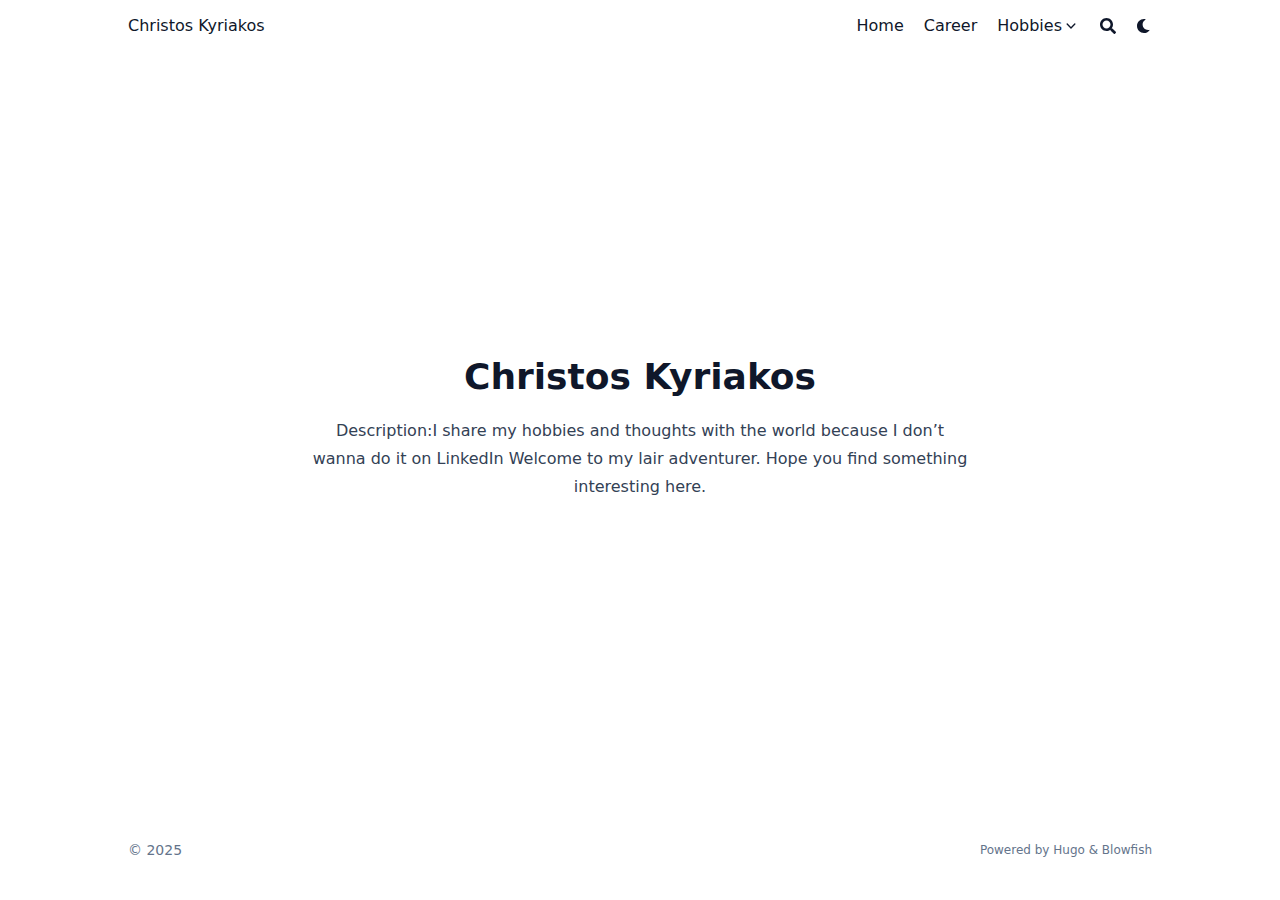
==== index.html @ 8ab337b6 "first commit on blog" ====
<!DOCTYPE html>
<html lang="en" dir="ltr" class="scroll-smooth" data-default-appearance="light"
  data-auto-appearance="true"><head>
	<meta name="generator" content="Hugo 0.140.2">
  <meta charset="utf-8" />
  
  <meta http-equiv="content-language" content="en" />
  
  <meta name="viewport" content="width=device-width, initial-scale=1.0" />
  <meta http-equiv="X-UA-Compatible" content="ie=edge" />
  
  <title>Christos Kyriakos</title>
  <meta name="title" content="Christos Kyriakos" />
  
  
  
  
  
  <link rel="canonical" href="https://ckyriakos.github.io/" />
  
  <link rel="alternate" type="application/rss+xml" href="/index.xml" title="Christos Kyriakos" />
  
  <link rel="alternate" type="application/json" href="/index.json" title="Christos Kyriakos" />
  
  
  
  
  
  
  
  
  
  
  <link type="text/css" rel="stylesheet" href="/css/main.bundle.min.e27868ab1485f7ed7b06b122b4980bd38b19526eb8f7de885181204d28f04a0c47e9c334eff19a06c0278eb2ff8415b983a5d0fb80fd6b5680c926457cc61c57.css"
    integrity="sha512-4nhoqxSF9&#43;17BrEitJgL04sZUm64996IUYEgTSjwSgxH6cM07/GaBsAnjrL/hBW5g6XQ&#43;4D9a1aAySZFfMYcVw==" />
  
  
  <script type="text/javascript" src="/js/appearance.min.516a16745bea5a9bd011138d254cc0fd3973cd55ce6e15f3dec763e7c7c2c7448f8fe7b54cca811cb821b0c7e12cd161caace1dd794ac3d34d40937cbcc9ee12.js"
    integrity="sha512-UWoWdFvqWpvQERONJUzA/TlzzVXObhXz3sdj58fCx0SPj&#43;e1TMqBHLghsMfhLNFhyqzh3XlKw9NNQJN8vMnuEg=="></script>
  
  
  
  
  
  
  
  
  
  
  
  <script defer type="text/javascript" id="script-bundle" src="/js/main.bundle.min.c178288131a2f1ad46910438db47ac5f7e1c48cf949e49f6dc3310c8ec9660e23fe505805eba4e2e73711335808500360d773a2b64322feb35df52856edca286.js"
    integrity="sha512-wXgogTGi8a1GkQQ420esX34cSM&#43;Unkn23DMQyOyWYOI/5QWAXrpOLnNxEzWAhQA2DXc6K2QyL&#43;s131KFbtyihg==" data-copy="" data-copied=""></script>
  
  
  
  <script src="/lib/zoom/zoom.min.37d2094687372da3f7343a221a470f6b8806f7891aa46a5a03966af7f0ebd38b9fe536cb154e6ad28f006d184b294525a7c4054b6bbb4be62d8b453b42db99bd.js" integrity="sha512-N9IJRoc3LaP3NDoiGkcPa4gG94kapGpaA5Zq9/Dr04uf5TbLFU5q0o8AbRhLKUUlp8QFS2u7S&#43;Yti0U7QtuZvQ=="></script>
  
  
  
  <link rel="apple-touch-icon" sizes="180x180" href="/apple-touch-icon.png" />
  <link rel="icon" type="image/png" sizes="32x32" href="/favicon-32x32.png" />
  <link rel="icon" type="image/png" sizes="16x16" href="/favicon-16x16.png" />
  <link rel="manifest" href="/site.webmanifest" />
  
  
  
  
  
  
  
  
  <meta property="og:url" content="https://ckyriakos.github.io/">
  <meta property="og:site_name" content="Christos Kyriakos">
  <meta property="og:title" content="Christos Kyriakos">
  <meta property="og:locale" content="en">
  <meta property="og:type" content="website">

  
  <meta name="twitter:card" content="summary">
  <meta name="twitter:title" content="Christos Kyriakos">

  
  <script type="application/ld+json">
  {
    "@context": "https://schema.org",
    "@type": "WebSite",
    "@id": "https:\/\/ckyriakos.github.io\/",
    "name": "Christos Kyriakos",
    
    "inLanguage": "en",
    "url": "https:\/\/ckyriakos.github.io\/",
    
    "publisher" : {
      "@type": "Person",
      "name": ""
    }
  }
  </script>


  
  
  
  
  

<script src="/lib/jquery/jquery.slim.min.b0dca576e87d7eaa5850ae4e61759c065786cdb6489d68fcc82240539eebd5da522bdb4fda085ffd245808c8fe2acb2516408eb774ef26b5f6015fc6737c0ea8.js" integrity="sha512-sNylduh9fqpYUK5OYXWcBleGzbZInWj8yCJAU57r1dpSK9tP2ghf/SRYCMj&#43;KsslFkCOt3TvJrX2AV/Gc3wOqA=="></script>






















  
  



  
  
  <meta name="theme-color"/>
  
  
</head>
<body
  class="flex flex-col h-screen px-6 m-auto text-lg leading-7 max-w-7xl bg-neutral text-neutral-900 dark:bg-neutral-800 dark:text-neutral sm:px-14 md:px-24 lg:px-32 scrollbar-thin scrollbar-track-neutral-200 scrollbar-thumb-neutral-400 dark:scrollbar-track-neutral-800 dark:scrollbar-thumb-neutral-600">
  <div id="the-top" class="absolute flex self-center">
    <a class="px-3 py-1 text-sm -translate-y-8 rounded-b-lg bg-primary-200 focus:translate-y-0 dark:bg-neutral-600"
      href="#main-content"><span
        class="font-bold text-primary-600 ltr:pr-2 rtl:pl-2 dark:text-primary-400">&darr;</span>Skip to main content</a>
  </div>
  
  
  <div style="padding-left:0;padding-right:0;padding-top:2px;padding-bottom:3px"
    class="main-menu flex items-center justify-between px-4 py-6 sm:px-6 md:justify-start space-x-3">
    
    <div class="flex flex-1 items-center justify-between">
        <nav class="flex space-x-3">

            
            <a href="/" class="text-base font-medium text-gray-500 hover:text-gray-900">Christos Kyriakos</a>
            

        </nav>
        <nav class="hidden md:flex items-center space-x-5 md:ml-12 h-12">

            
            
            
  <a href="/"  class="flex items-center text-gray-500 hover:text-primary-600 dark:hover:text-primary-400">
    
    <p class="text-base font-medium" title="">
        Home
    </p>
</a>



            
            
  <a href="/career/"  class="flex items-center text-gray-500 hover:text-primary-600 dark:hover:text-primary-400">
    
    <p class="text-base font-medium" title="">
        Career
    </p>
</a>



            
             
  <div>
  <div class="cursor-pointer flex items-center nested-menu">
    
    <a  class="text-base font-medium text-gray-500 hover:text-primary-600 dark:hover:text-primary-400" title="">
      Hobbies
    </a>
    <span>
      

  <span class="relative block icon">
    <svg
  xmlns="http://www.w3.org/2000/svg"
  viewBox="0 0 20 20"
  fill="currentColor"
  aria-hidden="true"
>
  <path
    fill-rule="evenodd"
    d="M5.23 7.21a.75.75 0 011.06.02L10 11.168l3.71-3.938a.75.75 0 111.08 1.04l-4.25 4.5a.75.75 0 01-1.08 0l-4.25-4.5a.75.75 0 01.02-1.06z"
    clip-rule="evenodd"
  />
</svg>

  </span>


    </span>
  </div>
  <div class="absolute menuhide">
    <div class="pt-2 p-5 mt-2 rounded-xl backdrop-blur shadow-2xl">
      <div class="flex flex-col space-y-3">
        
        <a href=""  class="flex items-center text-gray-500 hover:text-primary-600 dark:hover:text-primary-400">
          
          <p class="text-sm font-sm" title="">
            Anime
          </p>
        </a>
        
        <a href="/fashion/"  class="flex items-center text-gray-500 hover:text-primary-600 dark:hover:text-primary-400">
          
          <p class="text-sm font-sm" title="">
            Fashion
          </p>
        </a>
        
        <a href=""  class="flex items-center text-gray-500 hover:text-primary-600 dark:hover:text-primary-400">
          
          <p class="text-sm font-sm" title="">
            Games
          </p>
        </a>
        
        <a href=""  class="flex items-center text-gray-500 hover:text-primary-600 dark:hover:text-primary-400">
          
          <p class="text-sm font-sm" title="">
            Manga
          </p>
        </a>
        
        <a href=""  class="flex items-center text-gray-500 hover:text-primary-600 dark:hover:text-primary-400">
          
          <p class="text-sm font-sm" title="">
            Music
          </p>
        </a>
        
      </div>
    </div>
  </div>
</div>



            
            

            


            
            <button id="search-button" aria-label="Search" class="text-base hover:text-primary-600 dark:hover:text-primary-400"
                title="">
                

  <span class="relative block icon">
    <svg aria-hidden="true" focusable="false" data-prefix="fas" data-icon="search" class="svg-inline--fa fa-search fa-w-16" role="img" xmlns="http://www.w3.org/2000/svg" viewBox="0 0 512 512"><path fill="currentColor" d="M505 442.7L405.3 343c-4.5-4.5-10.6-7-17-7H372c27.6-35.3 44-79.7 44-128C416 93.1 322.9 0 208 0S0 93.1 0 208s93.1 208 208 208c48.3 0 92.7-16.4 128-44v16.3c0 6.4 2.5 12.5 7 17l99.7 99.7c9.4 9.4 24.6 9.4 33.9 0l28.3-28.3c9.4-9.4 9.4-24.6.1-34zM208 336c-70.7 0-128-57.2-128-128 0-70.7 57.2-128 128-128 70.7 0 128 57.2 128 128 0 70.7-57.2 128-128 128z"/></svg>

  </span>


            </button>
            


            
            
            <div
                class="ltr:mr-14 rtl:ml-14 flex items-center">
                <button id="appearance-switcher" aria-label="Dark mode switcher" type="button" class="text-base hover:text-primary-600 dark:hover:text-primary-400">
                    <div class="flex items-center justify-center dark:hidden">
                        

  <span class="relative block icon">
    <svg xmlns="http://www.w3.org/2000/svg" viewBox="0 0 512 512"><path fill="currentColor" d="M32 256c0-123.8 100.3-224 223.8-224c11.36 0 29.7 1.668 40.9 3.746c9.616 1.777 11.75 14.63 3.279 19.44C245 86.5 211.2 144.6 211.2 207.8c0 109.7 99.71 193 208.3 172.3c9.561-1.805 16.28 9.324 10.11 16.95C387.9 448.6 324.8 480 255.8 480C132.1 480 32 379.6 32 256z"/></svg>

  </span>


                    </div>
                    <div class="items-center justify-center hidden dark:flex">
                        

  <span class="relative block icon">
    <svg xmlns="http://www.w3.org/2000/svg" viewBox="0 0 512 512"><path fill="currentColor" d="M256 159.1c-53.02 0-95.1 42.98-95.1 95.1S202.1 351.1 256 351.1s95.1-42.98 95.1-95.1S309 159.1 256 159.1zM509.3 347L446.1 255.1l63.15-91.01c6.332-9.125 1.104-21.74-9.826-23.72l-109-19.7l-19.7-109c-1.975-10.93-14.59-16.16-23.72-9.824L256 65.89L164.1 2.736c-9.125-6.332-21.74-1.107-23.72 9.824L121.6 121.6L12.56 141.3C1.633 143.2-3.596 155.9 2.736 164.1L65.89 256l-63.15 91.01c-6.332 9.125-1.105 21.74 9.824 23.72l109 19.7l19.7 109c1.975 10.93 14.59 16.16 23.72 9.824L256 446.1l91.01 63.15c9.127 6.334 21.75 1.107 23.72-9.822l19.7-109l109-19.7C510.4 368.8 515.6 356.1 509.3 347zM256 383.1c-70.69 0-127.1-57.31-127.1-127.1c0-70.69 57.31-127.1 127.1-127.1s127.1 57.3 127.1 127.1C383.1 326.7 326.7 383.1 256 383.1z"/></svg>

  </span>


                    </div>
                </button>
            </div>
            

        </nav>
        <div class="flex md:hidden items-center space-x-5 md:ml-12 h-12">

            <span></span>

            


            
            <button id="search-button-mobile" aria-label="Search" class="text-base hover:text-primary-600 dark:hover:text-primary-400"
                title="">
                

  <span class="relative block icon">
    <svg aria-hidden="true" focusable="false" data-prefix="fas" data-icon="search" class="svg-inline--fa fa-search fa-w-16" role="img" xmlns="http://www.w3.org/2000/svg" viewBox="0 0 512 512"><path fill="currentColor" d="M505 442.7L405.3 343c-4.5-4.5-10.6-7-17-7H372c27.6-35.3 44-79.7 44-128C416 93.1 322.9 0 208 0S0 93.1 0 208s93.1 208 208 208c48.3 0 92.7-16.4 128-44v16.3c0 6.4 2.5 12.5 7 17l99.7 99.7c9.4 9.4 24.6 9.4 33.9 0l28.3-28.3c9.4-9.4 9.4-24.6.1-34zM208 336c-70.7 0-128-57.2-128-128 0-70.7 57.2-128 128-128 70.7 0 128 57.2 128 128 0 70.7-57.2 128-128 128z"/></svg>

  </span>


            </button>
            

            
            
            <button id="appearance-switcher-mobile" aria-label="Dark mode switcher" type="button" class="text-base hover:text-primary-600 dark:hover:text-primary-400" style="margin-right:5px">
                <div class="flex items-center justify-center dark:hidden">
                    

  <span class="relative block icon">
    <svg xmlns="http://www.w3.org/2000/svg" viewBox="0 0 512 512"><path fill="currentColor" d="M32 256c0-123.8 100.3-224 223.8-224c11.36 0 29.7 1.668 40.9 3.746c9.616 1.777 11.75 14.63 3.279 19.44C245 86.5 211.2 144.6 211.2 207.8c0 109.7 99.71 193 208.3 172.3c9.561-1.805 16.28 9.324 10.11 16.95C387.9 448.6 324.8 480 255.8 480C132.1 480 32 379.6 32 256z"/></svg>

  </span>


                </div>
                <div class="items-center justify-center hidden dark:flex">
                    

  <span class="relative block icon">
    <svg xmlns="http://www.w3.org/2000/svg" viewBox="0 0 512 512"><path fill="currentColor" d="M256 159.1c-53.02 0-95.1 42.98-95.1 95.1S202.1 351.1 256 351.1s95.1-42.98 95.1-95.1S309 159.1 256 159.1zM509.3 347L446.1 255.1l63.15-91.01c6.332-9.125 1.104-21.74-9.826-23.72l-109-19.7l-19.7-109c-1.975-10.93-14.59-16.16-23.72-9.824L256 65.89L164.1 2.736c-9.125-6.332-21.74-1.107-23.72 9.824L121.6 121.6L12.56 141.3C1.633 143.2-3.596 155.9 2.736 164.1L65.89 256l-63.15 91.01c-6.332 9.125-1.105 21.74 9.824 23.72l109 19.7l19.7 109c1.975 10.93 14.59 16.16 23.72 9.824L256 446.1l91.01 63.15c9.127 6.334 21.75 1.107 23.72-9.822l19.7-109l109-19.7C510.4 368.8 515.6 356.1 509.3 347zM256 383.1c-70.69 0-127.1-57.31-127.1-127.1c0-70.69 57.31-127.1 127.1-127.1s127.1 57.3 127.1 127.1C383.1 326.7 326.7 383.1 256 383.1z"/></svg>

  </span>


                </div>
            </button>
            

        </div>
    </div>
    <div class="-my-2 -mr-2 md:hidden">

        <label id="menu-button" class="block">
            
            <div class="cursor-pointer hover:text-primary-600 dark:hover:text-primary-400">
                

  <span class="relative block icon">
    <svg xmlns="http://www.w3.org/2000/svg" viewBox="0 0 448 512"><path fill="currentColor" d="M0 96C0 78.33 14.33 64 32 64H416C433.7 64 448 78.33 448 96C448 113.7 433.7 128 416 128H32C14.33 128 0 113.7 0 96zM0 256C0 238.3 14.33 224 32 224H416C433.7 224 448 238.3 448 256C448 273.7 433.7 288 416 288H32C14.33 288 0 273.7 0 256zM416 448H32C14.33 448 0 433.7 0 416C0 398.3 14.33 384 32 384H416C433.7 384 448 398.3 448 416C448 433.7 433.7 448 416 448z"/></svg>

  </span>


            </div>
            <div id="menu-wrapper" style="padding-top:5px;"
                class="fixed inset-0 z-30 invisible w-screen h-screen m-0 overflow-auto transition-opacity opacity-0 cursor-default bg-neutral-100/50 backdrop-blur-sm dark:bg-neutral-900/50">
                <ul
                    class="flex space-y-2 mt-3 flex-col items-end w-full px-6 py-6 mx-auto overflow-visible list-none ltr:text-right rtl:text-left max-w-7xl">

                    <li id="menu-close-button">
                        <span
                            class="cursor-pointer inline-block align-text-bottom hover:text-primary-600 dark:hover:text-primary-400">

  <span class="relative block icon">
    <svg xmlns="http://www.w3.org/2000/svg" viewBox="0 0 320 512"><path fill="currentColor" d="M310.6 361.4c12.5 12.5 12.5 32.75 0 45.25C304.4 412.9 296.2 416 288 416s-16.38-3.125-22.62-9.375L160 301.3L54.63 406.6C48.38 412.9 40.19 416 32 416S15.63 412.9 9.375 406.6c-12.5-12.5-12.5-32.75 0-45.25l105.4-105.4L9.375 150.6c-12.5-12.5-12.5-32.75 0-45.25s32.75-12.5 45.25 0L160 210.8l105.4-105.4c12.5-12.5 32.75-12.5 45.25 0s12.5 32.75 0 45.25l-105.4 105.4L310.6 361.4z"/></svg>

  </span>

</span>
                    </li>

                    

                    
  <li class="mt-1">
    <a href="/"  class="flex items-center text-gray-500 hover:text-primary-600 dark:hover:text-primary-400">
        
        <p class="text-bg font-bg" title="">
            Home
        </p>
    </a>
</li>




                    

                    
  <li class="mt-1">
    <a href="/career/"  class="flex items-center text-gray-500 hover:text-primary-600 dark:hover:text-primary-400">
        
        <p class="text-bg font-bg" title="">
            Career
        </p>
    </a>
</li>




                    

                     
  <li class="mt-1">
    <a href="" class="flex items-center text-gray-500 hover:text-primary-600 dark:hover:text-primary-400">
        
        <p class="text-bg font-bg" title="">
            Hobbies
        </p>
        <span>
            

  <span class="relative block icon">
    <svg
  xmlns="http://www.w3.org/2000/svg"
  viewBox="0 0 20 20"
  fill="currentColor"
  aria-hidden="true"
>
  <path
    fill-rule="evenodd"
    d="M5.23 7.21a.75.75 0 011.06.02L10 11.168l3.71-3.938a.75.75 0 111.08 1.04l-4.25 4.5a.75.75 0 01-1.08 0l-4.25-4.5a.75.75 0 01.02-1.06z"
    clip-rule="evenodd"
  />
</svg>

  </span>


        </span>
    </a>
</li>

<li class="mt-1">
    <a href=""  class="flex items-center text-gray-500 hover:text-primary-600 dark:hover:text-primary-400">
        
        <p class="text-sm font-small" title="">
            Anime
        </p>
    </a>
</li>

<li class="mt-1">
    <a href="/fashion/"  class="flex items-center text-gray-500 hover:text-primary-600 dark:hover:text-primary-400">
        
        <p class="text-sm font-small" title="">
            Fashion
        </p>
    </a>
</li>

<li class="mt-1">
    <a href=""  class="flex items-center text-gray-500 hover:text-primary-600 dark:hover:text-primary-400">
        
        <p class="text-sm font-small" title="">
            Games
        </p>
    </a>
</li>

<li class="mt-1">
    <a href=""  class="flex items-center text-gray-500 hover:text-primary-600 dark:hover:text-primary-400">
        
        <p class="text-sm font-small" title="">
            Manga
        </p>
    </a>
</li>

<li class="mt-1">
    <a href=""  class="flex items-center text-gray-500 hover:text-primary-600 dark:hover:text-primary-400">
        
        <p class="text-sm font-small" title="">
            Music
        </p>
    </a>
</li>

<li class="mb-2"></li>




                    

                </ul>
                
                

            </div>
        </label>
    </div>
</div>





  
  <div class="relative flex flex-col grow">
    <main id="main-content" class="grow">
      
  
  
    
<article class="
    h-full
   flex flex-col items-center justify-center text-center">
  <header class="relative px-1 py-1 flex flex-col items-center mb-3">
    
    <h1 class="text-4xl font-extrabold">
      Christos Kyriakos
    </h1>
    
    <div class="mt-1 text-2xl">
      

    </div>
  </header>
  <section class="prose dark:prose-invert"><p>Description:I share my hobbies and thoughts with the world because I don&rsquo;t wanna do it on LinkedIn
Welcome to my lair adventurer. Hope you find something interesting here.</p>
</section>
</article>
<section>
  



</section>

  

      <div id="top-scroller" class="pointer-events-none absolute top-[110vh] bottom-0 w-12 ltr:right-0 rtl:left-0">
  <a href="#the-top"
    class="pointer-events-auto sticky top-[calc(100vh-5.5rem)] flex h-12 w-12 mb-16 items-center justify-center rounded-full bg-neutral/50 text-xl text-neutral-700 hover:text-primary-600 dark:bg-neutral-800/50 dark:text-neutral dark:hover:text-primary-400"
    aria-label="Scroll to top" title="Scroll to top">
    &uarr;
  </a>
</div>
    </main><footer id="site-footer" class="py-10 print:hidden">
  
  
    
  
  <div class="flex items-center justify-between">

    
    
    <p class="text-sm text-neutral-500 dark:text-neutral-400">
      &copy;
      2025
      
    </p>
    

    
    
    <p class="text-xs text-neutral-500 dark:text-neutral-400">
      
      
      Powered by <a class="hover:underline hover:decoration-primary-400 hover:text-primary-500"
        href="https://gohugo.io/" target="_blank" rel="noopener noreferrer">Hugo</a> &amp; <a class="hover:underline hover:decoration-primary-400 hover:text-primary-500"
        href="https://blowfish.page/" target="_blank" rel="noopener noreferrer">Blowfish</a>
    </p>
    

  </div>
  <script>
    
    mediumZoom(document.querySelectorAll("img:not(.nozoom)"), {
      margin: 24,
      background: 'rgba(0,0,0,0.5)',
      scrollOffset: 0,
    })
    
  </script>
  
  
  <script type="text/javascript" src="/js/process.min.ee03488f19c93c2efb199e2e3014ea5f3cb2ce7d45154adb3399a158cac27ca52831db249ede5bb602700ef87eb02434139de0858af1818ab0fb4182472204a4.js" integrity="sha512-7gNIjxnJPC77GZ4uMBTqXzyyzn1FFUrbM5mhWMrCfKUoMdsknt5btgJwDvh&#43;sCQ0E53ghYrxgYqw&#43;0GCRyIEpA=="></script>
  
  
</footer>
<div
  id="search-wrapper"
  class="invisible fixed inset-0 flex h-screen w-screen cursor-default flex-col bg-neutral-500/50 p-4 backdrop-blur-sm dark:bg-neutral-900/50 sm:p-6 md:p-[10vh] lg:p-[12vh]"
  data-url="https://ckyriakos.github.io/"
  style="z-index:500"
>
  <div
    id="search-modal"
    class="flex flex-col w-full max-w-3xl min-h-0 mx-auto border rounded-md shadow-lg top-20 border-neutral-200 bg-neutral dark:border-neutral-700 dark:bg-neutral-800"
  >
    <header class="relative z-10 flex items-center justify-between flex-none px-2">
      <form class="flex items-center flex-auto min-w-0">
        <div class="flex items-center justify-center w-8 h-8 text-neutral-400">
          

  <span class="relative block icon">
    <svg aria-hidden="true" focusable="false" data-prefix="fas" data-icon="search" class="svg-inline--fa fa-search fa-w-16" role="img" xmlns="http://www.w3.org/2000/svg" viewBox="0 0 512 512"><path fill="currentColor" d="M505 442.7L405.3 343c-4.5-4.5-10.6-7-17-7H372c27.6-35.3 44-79.7 44-128C416 93.1 322.9 0 208 0S0 93.1 0 208s93.1 208 208 208c48.3 0 92.7-16.4 128-44v16.3c0 6.4 2.5 12.5 7 17l99.7 99.7c9.4 9.4 24.6 9.4 33.9 0l28.3-28.3c9.4-9.4 9.4-24.6.1-34zM208 336c-70.7 0-128-57.2-128-128 0-70.7 57.2-128 128-128 70.7 0 128 57.2 128 128 0 70.7-57.2 128-128 128z"/></svg>

  </span>


        </div>
        <input
          type="search"
          id="search-query"
          class="flex flex-auto h-12 mx-1 bg-transparent appearance-none focus:outline-dotted focus:outline-2 focus:outline-transparent"
          placeholder="Search"
          tabindex="0"
        />
      </form>
      <button
        id="close-search-button"
        class="flex items-center justify-center w-8 h-8 text-neutral-700 hover:text-primary-600 dark:text-neutral dark:hover:text-primary-400"
        title="Close (Esc)"
      >
        

  <span class="relative block icon">
    <svg xmlns="http://www.w3.org/2000/svg" viewBox="0 0 320 512"><path fill="currentColor" d="M310.6 361.4c12.5 12.5 12.5 32.75 0 45.25C304.4 412.9 296.2 416 288 416s-16.38-3.125-22.62-9.375L160 301.3L54.63 406.6C48.38 412.9 40.19 416 32 416S15.63 412.9 9.375 406.6c-12.5-12.5-12.5-32.75 0-45.25l105.4-105.4L9.375 150.6c-12.5-12.5-12.5-32.75 0-45.25s32.75-12.5 45.25 0L160 210.8l105.4-105.4c12.5-12.5 32.75-12.5 45.25 0s12.5 32.75 0 45.25l-105.4 105.4L310.6 361.4z"/></svg>

  </span>


      </button>
    </header>
    <section class="flex-auto px-2 overflow-auto">
      <ul id="search-results">
        
      </ul>
    </section>
  </div>
</div>

  </div>
</body>

</html>
---- css/main.bundle.min.e27868ab1485f7ed7b06b122b4980bd38b19526eb8f7de885181204d28f04a0c47e9c334eff19a06c0278eb2ff8415b983a5d0fb80fd6b5680c926457cc61c57.css ----
:root{--color-neutral:255, 255, 255;--color-neutral-50:248, 250, 252;--color-neutral-100:241, 245, 249;--color-neutral-200:226, 232, 240;--color-neutral-300:203, 213, 225;--color-neutral-400:148, 163, 184;--color-neutral-500:100, 116, 139;--color-neutral-600:71, 85, 105;--color-neutral-700:51, 65, 85;--color-neutral-800:30, 41, 59;--color-neutral-900:15, 23, 42;--color-primary-50:239, 246, 255;--color-primary-100:219, 234, 254;--color-primary-200:191, 219, 254;--color-primary-300:147, 197, 253;--color-primary-400:96, 165, 250;--color-primary-500:59, 130, 246;--color-primary-600:37, 99, 235;--color-primary-700:29, 78, 216;--color-primary-800:30, 64, 175;--color-primary-900:30, 58, 138;--color-secondary-50:236, 254, 255;--color-secondary-100:207, 250, 254;--color-secondary-200:165, 243, 252;--color-secondary-300:103, 232, 249;--color-secondary-400:34, 211, 238;--color-secondary-500:6, 182, 212;--color-secondary-600:8, 145, 178;--color-secondary-700:14, 116, 144;--color-secondary-800:21, 94, 117;--color-secondary-900:22, 78, 99}/*!Blowfish | MIT License | https://github.com/nunocoracao/blowfish*/#zen-mode-button{cursor:pointer}.zen-mode{position:relative}body.zen-mode-enable{ #bmc-wbtn, .author { display:none !important; }}*,::before,::after{--tw-border-spacing-x:0;--tw-border-spacing-y:0;--tw-translate-x:0;--tw-translate-y:0;--tw-rotate:0;--tw-skew-x:0;--tw-skew-y:0;--tw-scale-x:1;--tw-scale-y:1;--tw-pan-x: ;--tw-pan-y: ;--tw-pinch-zoom: ;--tw-scroll-snap-strictness:proximity;--tw-gradient-from-position: ;--tw-gradient-via-position: ;--tw-gradient-to-position: ;--tw-ordinal: ;--tw-slashed-zero: ;--tw-numeric-figure: ;--tw-numeric-spacing: ;--tw-numeric-fraction: ;--tw-ring-inset: ;--tw-ring-offset-width:0px;--tw-ring-offset-color:#fff;--tw-ring-color:rgb(59 130 246 / 0.5);--tw-ring-offset-shadow:0 0 #0000;--tw-ring-shadow:0 0 #0000;--tw-shadow:0 0 #0000;--tw-shadow-colored:0 0 #0000;--tw-blur: ;--tw-brightness: ;--tw-contrast: ;--tw-grayscale: ;--tw-hue-rotate: ;--tw-invert: ;--tw-saturate: ;--tw-sepia: ;--tw-drop-shadow: ;--tw-backdrop-blur: ;--tw-backdrop-brightness: ;--tw-backdrop-contrast: ;--tw-backdrop-grayscale: ;--tw-backdrop-hue-rotate: ;--tw-backdrop-invert: ;--tw-backdrop-opacity: ;--tw-backdrop-saturate: ;--tw-backdrop-sepia: ;--tw-contain-size: ;--tw-contain-layout: ;--tw-contain-paint: ;--tw-contain-style: }::backdrop{--tw-border-spacing-x:0;--tw-border-spacing-y:0;--tw-translate-x:0;--tw-translate-y:0;--tw-rotate:0;--tw-skew-x:0;--tw-skew-y:0;--tw-scale-x:1;--tw-scale-y:1;--tw-pan-x: ;--tw-pan-y: ;--tw-pinch-zoom: ;--tw-scroll-snap-strictness:proximity;--tw-gradient-from-position: ;--tw-gradient-via-position: ;--tw-gradient-to-position: ;--tw-ordinal: ;--tw-slashed-zero: ;--tw-numeric-figure: ;--tw-numeric-spacing: ;--tw-numeric-fraction: ;--tw-ring-inset: ;--tw-ring-offset-width:0px;--tw-ring-offset-color:#fff;--tw-ring-color:rgb(59 130 246 / 0.5);--tw-ring-offset-shadow:0 0 #0000;--tw-ring-shadow:0 0 #0000;--tw-shadow:0 0 #0000;--tw-shadow-colored:0 0 #0000;--tw-blur: ;--tw-brightness: ;--tw-contrast: ;--tw-grayscale: ;--tw-hue-rotate: ;--tw-invert: ;--tw-saturate: ;--tw-sepia: ;--tw-drop-shadow: ;--tw-backdrop-blur: ;--tw-backdrop-brightness: ;--tw-backdrop-contrast: ;--tw-backdrop-grayscale: ;--tw-backdrop-hue-rotate: ;--tw-backdrop-invert: ;--tw-backdrop-opacity: ;--tw-backdrop-saturate: ;--tw-backdrop-sepia: ;--tw-contain-size: ;--tw-contain-layout: ;--tw-contain-paint: ;--tw-contain-style: }/*!tailwindcss v3.4.14 | MIT License | https://tailwindcss.com*/*,::before,::after{box-sizing:border-box;border-width:0;border-style:solid;border-color:initial}::before,::after{--tw-content:''}html,:host{line-height:1.5;-webkit-text-size-adjust:100%;-moz-tab-size:4;-o-tab-size:4;tab-size:4;font-family:ui-sans-serif,system-ui,sans-serif,apple color emoji,segoe ui emoji,segoe ui symbol,noto color emoji;font-feature-settings:normal;font-variation-settings:normal;-webkit-tap-highlight-color:transparent}body{margin:0;line-height:inherit}hr{height:0;color:inherit;border-top-width:1px}abbr:where([title]){-webkit-text-decoration:underline dotted;text-decoration:underline dotted}h1,h2,h3,h4,h5,h6{font-size:inherit;font-weight:inherit}a{color:inherit;text-decoration:inherit}b,strong{font-weight:bolder}code,kbd,samp,pre{font-family:ui-monospace,SFMono-Regular,Menlo,Monaco,Consolas,liberation mono,courier new,monospace;font-feature-settings:normal;font-variation-settings:normal;font-size:1em}small{font-size:80%}sub,sup{font-size:75%;line-height:0;position:relative;vertical-align:baseline}sub{bottom:-.25em}sup{top:-.5em}table{text-indent:0;border-color:inherit;border-collapse:collapse}button,input,optgroup,select,textarea{font-family:inherit;font-feature-settings:inherit;font-variation-settings:inherit;font-size:100%;font-weight:inherit;line-height:inherit;letter-spacing:inherit;color:inherit;margin:0;padding:0}button,select{text-transform:none}button,input:where([type=button]),input:where([type=reset]),input:where([type=submit]){-webkit-appearance:button;background-color:transparent;background-image:none}:-moz-focusring{outline:auto}:-moz-ui-invalid{box-shadow:none}progress{vertical-align:baseline}::-webkit-inner-spin-button,::-webkit-outer-spin-button{height:auto}[type=search]{-webkit-appearance:textfield;outline-offset:-2px}::-webkit-search-decoration{-webkit-appearance:none}::-webkit-file-upload-button{-webkit-appearance:button;font:inherit}summary{display:list-item}blockquote,dl,dd,h1,h2,h3,h4,h5,h6,hr,figure,p,pre{margin:0}fieldset{margin:0;padding:0}legend{padding:0}ol,ul,menu{list-style:none;margin:0;padding:0}dialog{padding:0}textarea{resize:vertical}input::-moz-placeholder,textarea::-moz-placeholder{opacity:1;color:#9ca3af}input::placeholder,textarea::placeholder{opacity:1;color:#9ca3af}button,[role=button]{cursor:pointer}:disabled{cursor:default}img,svg,video,canvas,audio,iframe,embed,object{display:block;vertical-align:middle}img,video{max-width:100%;height:auto}[hidden]:where(:not([hidden=until-found])){display:none}[type=text],input:where(:not([type])),[type=email],[type=url],[type=password],[type=number],[type=date],[type=datetime-local],[type=month],[type=search],[type=tel],[type=time],[type=week],[multiple],textarea,select{-webkit-appearance:none;-moz-appearance:none;appearance:none;background-color:#fff;border-color:#6b7280;border-width:1px;border-radius:0;padding-top:.5rem;padding-right:.75rem;padding-bottom:.5rem;padding-left:.75rem;font-size:1rem;line-height:1.5rem;--tw-shadow:0 0 #0000}[type=text]:focus,input:where(:not([type])):focus,[type=email]:focus,[type=url]:focus,[type=password]:focus,[type=number]:focus,[type=date]:focus,[type=datetime-local]:focus,[type=month]:focus,[type=search]:focus,[type=tel]:focus,[type=time]:focus,[type=week]:focus,[multiple]:focus,textarea:focus,select:focus{outline:2px solid transparent;outline-offset:2px;--tw-ring-inset:var(--tw-empty,/*!*/ /*!*/);--tw-ring-offset-width:0px;--tw-ring-offset-color:#fff;--tw-ring-color:#2563eb;--tw-ring-offset-shadow:var(--tw-ring-inset) 0 0 0 var(--tw-ring-offset-width) var(--tw-ring-offset-color);--tw-ring-shadow:var(--tw-ring-inset) 0 0 0 calc(1px + var(--tw-ring-offset-width)) var(--tw-ring-color);box-shadow:var(--tw-ring-offset-shadow),var(--tw-ring-shadow),var(--tw-shadow);border-color:#2563eb}input::-moz-placeholder,textarea::-moz-placeholder{color:#6b7280;opacity:1}input::placeholder,textarea::placeholder{color:#6b7280;opacity:1}::-webkit-datetime-edit-fields-wrapper{padding:0}::-webkit-date-and-time-value{min-height:1.5em;text-align:inherit}::-webkit-datetime-edit{display:inline-flex}::-webkit-datetime-edit,::-webkit-datetime-edit-year-field,::-webkit-datetime-edit-month-field,::-webkit-datetime-edit-day-field,::-webkit-datetime-edit-hour-field,::-webkit-datetime-edit-minute-field,::-webkit-datetime-edit-second-field,::-webkit-datetime-edit-millisecond-field,::-webkit-datetime-edit-meridiem-field{padding-top:0;padding-bottom:0}select{background-image:url("data:image/svg+xml,%3csvg xmlns='http://www.w3.org/2000/svg' fill='none' viewBox='0 0 20 20'%3e%3cpath stroke='%236b7280' stroke-linecap='round' stroke-linejoin='round' stroke-width='1.5' d='M6 8l4 4 4-4'/%3e%3c/svg%3e");background-position:right .5rem center;background-repeat:no-repeat;background-size:1.5em 1.5em;padding-right:2.5rem;-webkit-print-color-adjust:exact;print-color-adjust:exact}[multiple],[size]:where(select:not([size="1"])){background-image:initial;background-position:initial;background-repeat:unset;background-size:initial;padding-right:.75rem;-webkit-print-color-adjust:unset;print-color-adjust:unset}[type=checkbox],[type=radio]{-webkit-appearance:none;-moz-appearance:none;appearance:none;padding:0;-webkit-print-color-adjust:exact;print-color-adjust:exact;display:inline-block;vertical-align:middle;background-origin:border-box;-webkit-user-select:none;-moz-user-select:none;user-select:none;flex-shrink:0;height:1rem;width:1rem;color:#2563eb;background-color:#fff;border-color:#6b7280;border-width:1px;--tw-shadow:0 0 #0000}[type=checkbox]{border-radius:0}[type=radio]{border-radius:100%}[type=checkbox]:focus,[type=radio]:focus{outline:2px solid transparent;outline-offset:2px;--tw-ring-inset:var(--tw-empty,/*!*/ /*!*/);--tw-ring-offset-width:2px;--tw-ring-offset-color:#fff;--tw-ring-color:#2563eb;--tw-ring-offset-shadow:var(--tw-ring-inset) 0 0 0 var(--tw-ring-offset-width) var(--tw-ring-offset-color);--tw-ring-shadow:var(--tw-ring-inset) 0 0 0 calc(2px + var(--tw-ring-offset-width)) var(--tw-ring-color);box-shadow:var(--tw-ring-offset-shadow),var(--tw-ring-shadow),var(--tw-shadow)}[type=checkbox]:checked,[type=radio]:checked{border-color:transparent;background-color:currentColor;background-size:100% 100%;background-position:50%;background-repeat:no-repeat}[type=checkbox]:checked{background-image:url("data:image/svg+xml,%3csvg viewBox='0 0 16 16' fill='white' xmlns='http://www.w3.org/2000/svg'%3e%3cpath d='M12.207 4.793a1 1 0 010 1.414l-5 5a1 1 0 01-1.414 0l-2-2a1 1 0 011.414-1.414L6.5 9.086l4.293-4.293a1 1 0 011.414 0z'/%3e%3c/svg%3e")}@media(forced-colors:active){[type=checkbox]:checked{-webkit-appearance:auto;-moz-appearance:auto;appearance:auto}}[type=radio]:checked{background-image:url("data:image/svg+xml,%3csvg viewBox='0 0 16 16' fill='white' xmlns='http://www.w3.org/2000/svg'%3e%3ccircle cx='8' cy='8' r='3'/%3e%3c/svg%3e")}@media(forced-colors:active){[type=radio]:checked{-webkit-appearance:auto;-moz-appearance:auto;appearance:auto}}[type=checkbox]:checked:hover,[type=checkbox]:checked:focus,[type=radio]:checked:hover,[type=radio]:checked:focus{border-color:transparent;background-color:currentColor}[type=checkbox]:indeterminate{background-image:url("data:image/svg+xml,%3csvg xmlns='http://www.w3.org/2000/svg' fill='none' viewBox='0 0 16 16'%3e%3cpath stroke='white' stroke-linecap='round' stroke-linejoin='round' stroke-width='2' d='M4 8h8'/%3e%3c/svg%3e");border-color:transparent;background-color:currentColor;background-size:100% 100%;background-position:50%;background-repeat:no-repeat}@media(forced-colors:active){[type=checkbox]:indeterminate{-webkit-appearance:auto;-moz-appearance:auto;appearance:auto}}[type=checkbox]:indeterminate:hover,[type=checkbox]:indeterminate:focus{border-color:transparent;background-color:currentColor}[type=file]{background:unset;border-color:inherit;border-width:0;border-radius:0;padding:0;font-size:unset;line-height:inherit}[type=file]:focus{outline:1px solid ButtonText;outline:1px auto -webkit-focus-ring-color}@supports(-moz-appearance:none){*{scrollbar-color:initial;scrollbar-width:initial}}.container{width:100%}@media(min-width:640px){.container{max-width:640px}}@media(min-width:853px){.container{max-width:853px}}@media(min-width:1024px){.container{max-width:1024px}}@media(min-width:1280px){.container{max-width:1280px}}@media(min-width:1536px){.container{max-width:1536px}}.prose{color:var(--tw-prose-body);max-width:65ch}.prose :where(p):not(:where([class~=not-prose],[class~=not-prose] *)){margin-top:1.25em;margin-bottom:1.25em}.prose :where([class~=lead]):not(:where([class~=not-prose],[class~=not-prose] *)){color:var(--tw-prose-lead);font-size:1.25em;line-height:1.6;margin-top:1.2em;margin-bottom:1.2em}.prose :where(a):not(:where([class~=not-prose],[class~=not-prose] *)){color:var(--tw-prose-links);text-decoration:none;font-weight:500;text-decoration-color:rgba(var(--color-primary-300),1)}.prose :where(a):not(:where([class~=not-prose],[class~=not-prose] *)):hover{color:rgba(var(--color-primary-600),1);text-decoration:none;border-radius:.09rem}.prose :where(strong):not(:where([class~=not-prose],[class~=not-prose] *)){color:var(--tw-prose-bold);font-weight:600}.prose :where(a strong):not(:where([class~=not-prose],[class~=not-prose] *)){color:inherit}.prose :where(blockquote strong):not(:where([class~=not-prose],[class~=not-prose] *)){color:inherit}.prose :where(thead th strong):not(:where([class~=not-prose],[class~=not-prose] *)){color:inherit}.prose :where(ol):not(:where([class~=not-prose],[class~=not-prose] *)){list-style-type:decimal;margin-top:1.25em;margin-bottom:1.25em;padding-inline-start:1.625em}.prose :where(ol[type=A]):not(:where([class~=not-prose],[class~=not-prose] *)){list-style-type:upper-alpha}.prose :where(ol[type=a]):not(:where([class~=not-prose],[class~=not-prose] *)){list-style-type:lower-alpha}.prose :where(ol[type=As]):not(:where([class~=not-prose],[class~=not-prose] *)){list-style-type:upper-alpha}.prose :where(ol[type=as]):not(:where([class~=not-prose],[class~=not-prose] *)){list-style-type:lower-alpha}.prose :where(ol[type=I]):not(:where([class~=not-prose],[class~=not-prose] *)){list-style-type:upper-roman}.prose :where(ol[type=i]):not(:where([class~=not-prose],[class~=not-prose] *)){list-style-type:lower-roman}.prose :where(ol[type=Is]):not(:where([class~=not-prose],[class~=not-prose] *)){list-style-type:upper-roman}.prose :where(ol[type=is]):not(:where([class~=not-prose],[class~=not-prose] *)){list-style-type:lower-roman}.prose :where(ol[type="1"]):not(:where([class~=not-prose],[class~=not-prose] *)){list-style-type:decimal}.prose :where(ul):not(:where([class~=not-prose],[class~=not-prose] *)){list-style-type:disc;margin-top:1.25em;margin-bottom:1.25em;padding-inline-start:1.625em}.prose :where(ol>li):not(:where([class~=not-prose],[class~=not-prose] *))::marker{font-weight:400;color:var(--tw-prose-counters)}.prose :where(ul>li):not(:where([class~=not-prose],[class~=not-prose] *))::marker{color:var(--tw-prose-bullets)}.prose :where(dt):not(:where([class~=not-prose],[class~=not-prose] *)){color:var(--tw-prose-headings);font-weight:600;margin-top:1.25em}.prose :where(hr):not(:where([class~=not-prose],[class~=not-prose] *)){border-color:var(--tw-prose-hr);border-top-width:1px;margin-top:3em;margin-bottom:3em}.prose :where(blockquote):not(:where([class~=not-prose],[class~=not-prose] *)){font-weight:500;font-style:italic;color:var(--tw-prose-quotes);border-inline-start-width:.25rem;border-inline-start-color:var(--tw-prose-quote-borders);quotes:"\201C""\201D""\2018""\2019";margin-top:1.6em;margin-bottom:1.6em;padding-inline-start:1em}.prose :where(blockquote p:first-of-type):not(:where([class~=not-prose],[class~=not-prose] *))::before{content:open-quote}.prose :where(blockquote p:last-of-type):not(:where([class~=not-prose],[class~=not-prose] *))::after{content:close-quote}.prose :where(h1):not(:where([class~=not-prose],[class~=not-prose] *)){color:var(--tw-prose-headings);font-weight:800;font-size:2.25em;margin-top:0;margin-bottom:.8888889em;line-height:1.1111111}.prose :where(h1 strong):not(:where([class~=not-prose],[class~=not-prose] *)){font-weight:900;color:inherit}.prose :where(h2):not(:where([class~=not-prose],[class~=not-prose] *)){color:var(--tw-prose-headings);font-weight:700;font-size:1.5em;margin-top:2em;margin-bottom:1em;line-height:1.3333333}.prose :where(h2 strong):not(:where([class~=not-prose],[class~=not-prose] *)){font-weight:800;color:inherit}.prose :where(h3):not(:where([class~=not-prose],[class~=not-prose] *)){color:var(--tw-prose-headings);font-weight:600;font-size:1.25em;margin-top:1.6em;margin-bottom:.6em;line-height:1.6}.prose :where(h3 strong):not(:where([class~=not-prose],[class~=not-prose] *)){font-weight:700;color:inherit}.prose :where(h4):not(:where([class~=not-prose],[class~=not-prose] *)){color:var(--tw-prose-headings);font-weight:600;margin-top:1.5em;margin-bottom:.5em;line-height:1.5}.prose :where(h4 strong):not(:where([class~=not-prose],[class~=not-prose] *)){font-weight:700;color:inherit}.prose :where(img):not(:where([class~=not-prose],[class~=not-prose] *)){margin-top:2em;margin-bottom:2em}.prose :where(picture):not(:where([class~=not-prose],[class~=not-prose] *)){display:block;margin-top:2em;margin-bottom:2em}.prose :where(video):not(:where([class~=not-prose],[class~=not-prose] *)){margin-top:2em;margin-bottom:2em}.prose :where(kbd):not(:where([class~=not-prose],[class~=not-prose] *)){font-weight:600;font-family:inherit;color:var(--tw-prose-kbd);box-shadow:0 0 0 1px rgb(var(--tw-prose-kbd-shadows)/10%),0 3px rgb(var(--tw-prose-kbd-shadows)/10%);font-size:.9rem;border-radius:.25rem;padding-top:.1875em;padding-inline-end:.375em;padding-bottom:.1875em;padding-inline-start:.375em;background-color:rgba(var(--color-neutral-200),1);padding:.1rem .4rem}.prose :where(code):not(:where([class~=not-prose],[class~=not-prose] *)){color:var(--tw-prose-code);font-weight:600;font-size:.875em;background-color:rgba(var(--color-neutral-50),1);padding-top:3px;padding-bottom:3px;padding-left:5px;padding-right:5px;border-radius:.25rem}.prose :where(code):not(:where([class~=not-prose],[class~=not-prose] *))::before{content:"`";display:none}.prose :where(code):not(:where([class~=not-prose],[class~=not-prose] *))::after{content:"`";display:none}.prose :where(a code):not(:where([class~=not-prose],[class~=not-prose] *)){color:var(--tw-prose-code)}.prose :where(h1 code):not(:where([class~=not-prose],[class~=not-prose] *)){color:inherit}.prose :where(h2 code):not(:where([class~=not-prose],[class~=not-prose] *)){color:inherit;font-size:.875em}.prose :where(h3 code):not(:where([class~=not-prose],[class~=not-prose] *)){color:inherit;font-size:.9em}.prose :where(h4 code):not(:where([class~=not-prose],[class~=not-prose] *)){color:inherit}.prose :where(blockquote code):not(:where([class~=not-prose],[class~=not-prose] *)){color:inherit}.prose :where(thead th code):not(:where([class~=not-prose],[class~=not-prose] *)){color:inherit}.prose :where(pre):not(:where([class~=not-prose],[class~=not-prose] *)){color:var(--tw-prose-pre-code);background-color:var(--tw-prose-pre-bg);overflow-x:auto;font-weight:400;font-size:.875em;line-height:1.7142857;margin-top:1.7142857em;margin-bottom:1.7142857em;border-radius:.375rem;padding-top:.8571429em;padding-inline-end:1.1428571em;padding-bottom:.8571429em;padding-inline-start:1.1428571em}.prose :where(pre code):not(:where([class~=not-prose],[class~=not-prose] *)){background-color:transparent;border-width:0;border-radius:0;padding:0;font-weight:inherit;color:inherit;font-size:inherit;font-family:inherit;line-height:inherit}.prose :where(pre code):not(:where([class~=not-prose],[class~=not-prose] *))::before{content:none}.prose :where(pre code):not(:where([class~=not-prose],[class~=not-prose] *))::after{content:none}.prose :where(table):not(:where([class~=not-prose],[class~=not-prose] *)){width:100%;table-layout:auto;margin-top:2em;margin-bottom:2em;font-size:.875em;line-height:1.7142857}.prose :where(thead):not(:where([class~=not-prose],[class~=not-prose] *)){border-bottom-width:1px;border-bottom-color:var(--tw-prose-th-borders)}.prose :where(thead th):not(:where([class~=not-prose],[class~=not-prose] *)){color:var(--tw-prose-headings);font-weight:600;vertical-align:bottom;padding-inline-end:.5714286em;padding-bottom:.5714286em;padding-inline-start:.5714286em}.prose :where(tbody tr):not(:where([class~=not-prose],[class~=not-prose] *)){border-bottom-width:1px;border-bottom-color:var(--tw-prose-td-borders)}.prose :where(tbody tr:last-child):not(:where([class~=not-prose],[class~=not-prose] *)){border-bottom-width:0}.prose :where(tbody td):not(:where([class~=not-prose],[class~=not-prose] *)){vertical-align:baseline}.prose :where(tfoot):not(:where([class~=not-prose],[class~=not-prose] *)){border-top-width:1px;border-top-color:var(--tw-prose-th-borders)}.prose :where(tfoot td):not(:where([class~=not-prose],[class~=not-prose] *)){vertical-align:top}.prose :where(th,td):not(:where([class~=not-prose],[class~=not-prose] *)){text-align:start}.prose :where(figure>*):not(:where([class~=not-prose],[class~=not-prose] *)){margin-top:0;margin-bottom:0}.prose :where(figcaption):not(:where([class~=not-prose],[class~=not-prose] *)){color:var(--tw-prose-captions);font-size:.875em;line-height:1.4285714;margin-top:.8571429em}.prose{--tw-prose-body:rgba(var(--color-neutral-700), 1);--tw-prose-headings:rgba(var(--color-neutral-800), 1);--tw-prose-lead:rgba(var(--color-neutral-500), 1);--tw-prose-links:rgba(var(--color-primary-600), 1);--tw-prose-bold:rgba(var(--color-neutral-900), 1);--tw-prose-counters:rgba(var(--color-neutral-800), 1);--tw-prose-bullets:rgba(var(--color-neutral-500), 1);--tw-prose-hr:rgba(var(--color-neutral-200), 1);--tw-prose-quotes:rgba(var(--color-neutral-700), 1);--tw-prose-quote-borders:rgba(var(--color-primary-200), 1);--tw-prose-captions:rgba(var(--color-neutral-500), 1);--tw-prose-kbd:#111827;--tw-prose-kbd-shadows:17 24 39;--tw-prose-code:rgba(var(--color-secondary-700), 1);--tw-prose-pre-code:rgba(var(--color-neutral-700), 1);--tw-prose-pre-bg:rgba(var(--color-neutral-50), 1);--tw-prose-th-borders:rgba(var(--color-neutral-500), 1);--tw-prose-td-borders:rgba(var(--color-neutral-300), 1);--tw-prose-invert-body:rgba(var(--color-neutral-300), 1);--tw-prose-invert-headings:rgba(var(--color-neutral-50), 1);--tw-prose-invert-lead:rgba(var(--color-neutral-500), 1);--tw-prose-invert-links:rgba(var(--color-primary-400), 1);--tw-prose-invert-bold:rgba(var(--color-neutral), 1);--tw-prose-invert-counters:rgba(var(--color-neutral-400), 1);--tw-prose-invert-bullets:rgba(var(--color-neutral-600), 1);--tw-prose-invert-hr:rgba(var(--color-neutral-500), 1);--tw-prose-invert-quotes:rgba(var(--color-neutral-200), 1);--tw-prose-invert-quote-borders:rgba(var(--color-primary-900), 1);--tw-prose-invert-captions:rgba(var(--color-neutral-400), 1);--tw-prose-invert-kbd:#fff;--tw-prose-invert-kbd-shadows:255 255 255;--tw-prose-invert-code:rgba(var(--color-secondary-400), 1);--tw-prose-invert-pre-code:rgba(var(--color-neutral-200), 1);--tw-prose-invert-pre-bg:rgba(var(--color-neutral-700), 1);--tw-prose-invert-th-borders:rgba(var(--color-neutral-500), 1);--tw-prose-invert-td-borders:rgba(var(--color-neutral-700), 1);font-size:1rem;line-height:1.75}.prose :where(picture>img):not(:where([class~=not-prose],[class~=not-prose] *)){margin-top:0;margin-bottom:0}.prose :where(li):not(:where([class~=not-prose],[class~=not-prose] *)){margin-top:.5em;margin-bottom:.5em}.prose :where(ol>li):not(:where([class~=not-prose],[class~=not-prose] *)){padding-inline-start:.375em}.prose :where(ul>li):not(:where([class~=not-prose],[class~=not-prose] *)){padding-inline-start:.375em}.prose :where(.prose>ul>li p):not(:where([class~=not-prose],[class~=not-prose] *)){margin-top:.75em;margin-bottom:.75em}.prose :where(.prose>ul>li>p:first-child):not(:where([class~=not-prose],[class~=not-prose] *)){margin-top:1.25em}.prose :where(.prose>ul>li>p:last-child):not(:where([class~=not-prose],[class~=not-prose] *)){margin-bottom:1.25em}.prose :where(.prose>ol>li>p:first-child):not(:where([class~=not-prose],[class~=not-prose] *)){margin-top:1.25em}.prose :where(.prose>ol>li>p:last-child):not(:where([class~=not-prose],[class~=not-prose] *)){margin-bottom:1.25em}.prose :where(ul ul,ul ol,ol ul,ol ol):not(:where([class~=not-prose],[class~=not-prose] *)){margin-top:.75em;margin-bottom:.75em}.prose :where(dl):not(:where([class~=not-prose],[class~=not-prose] *)){margin-top:1.25em;margin-bottom:1.25em}.prose :where(dd):not(:where([class~=not-prose],[class~=not-prose] *)){margin-top:.5em;padding-inline-start:1.625em}.prose :where(hr+*):not(:where([class~=not-prose],[class~=not-prose] *)){margin-top:0}.prose :where(h2+*):not(:where([class~=not-prose],[class~=not-prose] *)){margin-top:0}.prose :where(h3+*):not(:where([class~=not-prose],[class~=not-prose] *)){margin-top:0}.prose :where(h4+*):not(:where([class~=not-prose],[class~=not-prose] *)){margin-top:0}.prose :where(thead th:first-child):not(:where([class~=not-prose],[class~=not-prose] *)){padding-inline-start:0}.prose :where(thead th:last-child):not(:where([class~=not-prose],[class~=not-prose] *)){padding-inline-end:0}.prose :where(tbody td,tfoot td):not(:where([class~=not-prose],[class~=not-prose] *)){padding-top:.5714286em;padding-inline-end:.5714286em;padding-bottom:.5714286em;padding-inline-start:.5714286em}.prose :where(tbody td:first-child,tfoot td:first-child):not(:where([class~=not-prose],[class~=not-prose] *)){padding-inline-start:0}.prose :where(tbody td:last-child,tfoot td:last-child):not(:where([class~=not-prose],[class~=not-prose] *)){padding-inline-end:0}.prose :where(figure):not(:where([class~=not-prose],[class~=not-prose] *)){margin-top:2em;margin-bottom:2em}.prose :where(.prose>:first-child):not(:where([class~=not-prose],[class~=not-prose] *)){margin-top:0}.prose :where(.prose>:last-child):not(:where([class~=not-prose],[class~=not-prose] *)){margin-bottom:0}.prose :where(mark):not(:where([class~=not-prose],[class~=not-prose] *)){color:rgba(var(--color-neutral-800),1);background-color:rgba(var(--color-primary-600),1);padding:.1rem .2rem;border-radius:.25rem}.prose :where(p):not(:where([class~=not-prose],[class~=not-prose] *))::before{display:none}.prose :where(p):not(:where([class~=not-prose],[class~=not-prose] *))::after{display:none}.prose :where(a.active):not(:where([class~=not-prose],[class~=not-prose] *)){text-decoration-color:rgba(var(--color-primary-600),1)}.prose :where(p.active):not(:where([class~=not-prose],[class~=not-prose] *)){text-decoration-color:rgba(var(--color-primary-600),1)}.prose-invert{--tw-prose-body:var(--tw-prose-invert-body);--tw-prose-headings:var(--tw-prose-invert-headings);--tw-prose-lead:var(--tw-prose-invert-lead);--tw-prose-links:var(--tw-prose-invert-links);--tw-prose-bold:var(--tw-prose-invert-bold);--tw-prose-counters:var(--tw-prose-invert-counters);--tw-prose-bullets:var(--tw-prose-invert-bullets);--tw-prose-hr:var(--tw-prose-invert-hr);--tw-prose-quotes:var(--tw-prose-invert-quotes);--tw-prose-quote-borders:var(--tw-prose-invert-quote-borders);--tw-prose-captions:var(--tw-prose-invert-captions);--tw-prose-kbd:var(--tw-prose-invert-kbd);--tw-prose-kbd-shadows:var(--tw-prose-invert-kbd-shadows);--tw-prose-code:var(--tw-prose-invert-code);--tw-prose-pre-code:var(--tw-prose-invert-pre-code);--tw-prose-pre-bg:var(--tw-prose-invert-pre-bg);--tw-prose-th-borders:var(--tw-prose-invert-th-borders);--tw-prose-td-borders:var(--tw-prose-invert-td-borders)}.prose-invert :where(a):not(:where([class~=not-prose],[class~=not-prose] *)){text-decoration-color:rgba(var(--color-neutral-600),1)}.prose-invert :where(a):not(:where([class~=not-prose],[class~=not-prose] *)):hover{color:rgba(var(--color-primary-400),1)}.prose-invert :where(kbd):not(:where([class~=not-prose],[class~=not-prose] *)){color:rgba(var(--color-neutral-200),1);background-color:rgba(var(--color-neutral-700),1)}.prose-invert :where(mark):not(:where([class~=not-prose],[class~=not-prose] *)){background-color:rgba(var(--color-primary-400),1)}.prose-invert :where(code):not(:where([class~=not-prose],[class~=not-prose] *)){background-color:rgba(var(--color-neutral-700),1)}.prose-invert :where(a.active):not(:where([class~=not-prose],[class~=not-prose] *)){text-decoration-color:rgba(var(--color-primary-400),1)}.prose-invert :where(p.active):not(:where([class~=not-prose],[class~=not-prose] *)){text-decoration-color:rgba(var(--color-primary-400),1)}.sr-only{position:absolute;width:1px;height:1px;padding:0;margin:-1px;overflow:hidden;clip:rect(0,0,0,0);white-space:nowrap;border-width:0}.pointer-events-none{pointer-events:none}.pointer-events-auto{pointer-events:auto}.\!visible{visibility:visible!important}.visible{visibility:visible}.invisible{visibility:hidden}.collapse{visibility:collapse}.static{position:static}.fixed{position:fixed}.\!absolute{position:absolute!important}.absolute{position:absolute}.relative{position:relative}.sticky{position:sticky}.inset-0{inset:0}.inset-x-0{left:0;right:0}.bottom-0{bottom:0}.left-0{left:0}.right-0{right:0}.top-0{top:0}.top-20{top:5rem}.top-\[110vh\]{top:110vh}.top-\[calc\(100vh-5\.5rem\)\]{top:calc(100vh - 5.5rem)}.z-10{z-index:10}.z-30{z-index:30}.z-\[1040\]{z-index:1040}.z-\[1070\]{z-index:1070}.z-\[1080\]{z-index:1080}.z-\[1\]{z-index:1}.z-\[2\]{z-index:2}.z-\[999\]{z-index:999}.order-first{order:-9999}.float-left{float:left}.\!-m-px{margin:-1px!important}.m-0{margin:0}.m-1{margin:.25rem}.m-2{margin:.5rem}.m-auto{margin:auto}.-mx-2{margin-left:-.5rem;margin-right:-.5rem}.-my-2{margin-top:-.5rem;margin-bottom:-.5rem}.mx-1{margin-left:.25rem;margin-right:.25rem}.mx-\[15\%\]{margin-left:15%;margin-right:15%}.mx-\[3px\]{margin-left:3px;margin-right:3px}.mx-auto{margin-left:auto;margin-right:auto}.my-0{margin-top:0;margin-bottom:0}.my-3{margin-top:.75rem;margin-bottom:.75rem}.\!mb-0{margin-bottom:0!important}.\!mb-9{margin-bottom:2.25rem!important}.\!mt-0{margin-top:0!important}.-mb-1{margin-bottom:-.25rem}.-ml-12{margin-left:-3rem}.-mr-2{margin-right:-.5rem}.-mr-48{margin-right:-12rem}.-mr-\[100\%\]{margin-right:-100%}.mb-0{margin-bottom:0}.mb-1{margin-bottom:.25rem}.mb-10{margin-bottom:2.5rem}.mb-12{margin-bottom:3rem}.mb-16{margin-bottom:4rem}.mb-2{margin-bottom:.5rem}.mb-20{margin-bottom:5rem}.mb-3{margin-bottom:.75rem}.mb-5{margin-bottom:1.25rem}.mb-6{margin-bottom:1.5rem}.mb-\[2px\]{margin-bottom:2px}.ml-2{margin-left:.5rem}.ml-3{margin-left:.75rem}.ml-6{margin-left:1.5rem}.ml-auto{margin-left:auto}.mr-1{margin-right:.25rem}.mr-2{margin-right:.5rem}.mr-3{margin-right:.75rem}.mr-5{margin-right:1.25rem}.mr-auto{margin-right:auto}.mt-0{margin-top:0}.mt-1{margin-top:.25rem}.mt-10{margin-top:2.5rem}.mt-12{margin-top:3rem}.mt-2{margin-top:.5rem}.mt-20{margin-top:5rem}.mt-3{margin-top:.75rem}.mt-4{margin-top:1rem}.mt-5{margin-top:1.25rem}.mt-6{margin-top:1.5rem}.mt-8{margin-top:2rem}.mt-\[-2px\]{margin-top:-2px}.mt-\[0\.1rem\]{margin-top:.1rem}.box-border{box-sizing:border-box}.box-content{box-sizing:content-box}.\!block{display:block!important}.block{display:block}.inline-block{display:inline-block}.inline{display:inline}.flex{display:flex}.table{display:table}.grid{display:grid}.hidden{display:none}.\!h-px{height:1px!important}.h-0{height:0}.h-1\/2{height:50%}.h-12{height:3rem}.h-24{height:6rem}.h-3{height:.75rem}.h-36{height:9rem}.h-48{height:12rem}.h-6{height:1.5rem}.h-8{height:2rem}.h-\[1000px\]{height:1000px}.h-\[150px\]{height:150px}.h-\[3px\]{height:3px}.h-\[800px\]{height:800px}.h-auto{height:auto}.h-full{height:100%}.h-screen{height:100vh}.max-h-3{max-height:.75rem}.max-h-\[5rem\]{max-height:5rem}.min-h-0{min-height:0}.min-h-\[130px\]{min-height:130px}.min-h-\[148px\]{min-height:148px}.min-h-full{min-height:100%}.\!w-px{width:1px!important}.w-0{width:0}.w-12{width:3rem}.w-2{width:.5rem}.w-24{width:6rem}.w-3{width:.75rem}.w-36{width:9rem}.w-6{width:1.5rem}.w-8{width:2rem}.w-\[15\%\]{width:15%}.w-\[30px\]{width:30px}.w-auto{width:auto}.w-full{width:100%}.w-screen{width:100vw}.min-w-0{min-width:0}.min-w-\[1\.8rem\]{min-width:1.8rem}.min-w-\[220px\]{min-width:220px}.min-w-\[30px\]{min-width:30px}.min-w-full{min-width:100%}.max-w-3xl{max-width:48rem}.max-w-7xl{max-width:80rem}.max-w-\[1600px\]{max-width:1600px}.max-w-\[200px\]{max-width:200px}.max-w-\[267px\]{max-width:267px}.max-w-\[5rem\]{max-width:5rem}.max-w-\[64rem\]{max-width:64rem}.max-w-\[calc\(100\%-1rem\)\]{max-width:calc(100% - 1rem)}.max-w-fit{max-width:-moz-fit-content;max-width:fit-content}.max-w-full{max-width:100%}.max-w-prose{max-width:65ch}.max-w-xl{max-width:36rem}.flex-1{flex:1}.flex-auto{flex:auto}.flex-initial{flex:initial}.flex-none{flex:none}.shrink-0{flex-shrink:0}.grow{flex-grow:1}.grow-0{flex-grow:0}.basis-auto{flex-basis:auto}.-translate-x-full{--tw-translate-x:-100%;transform:translate(var(--tw-translate-x),var(--tw-translate-y))rotate(var(--tw-rotate))skewX(var(--tw-skew-x))skewY(var(--tw-skew-y))scaleX(var(--tw-scale-x))scaleY(var(--tw-scale-y))}.-translate-y-8{--tw-translate-y:-2rem;transform:translate(var(--tw-translate-x),var(--tw-translate-y))rotate(var(--tw-rotate))skewX(var(--tw-skew-x))skewY(var(--tw-skew-y))scaleX(var(--tw-scale-x))scaleY(var(--tw-scale-y))}.translate-x-full{--tw-translate-x:100%;transform:translate(var(--tw-translate-x),var(--tw-translate-y))rotate(var(--tw-rotate))skewX(var(--tw-skew-x))skewY(var(--tw-skew-y))scaleX(var(--tw-scale-x))scaleY(var(--tw-scale-y))}.scale-0{--tw-scale-x:0;--tw-scale-y:0;transform:translate(var(--tw-translate-x),var(--tw-translate-y))rotate(var(--tw-rotate))skewX(var(--tw-skew-x))skewY(var(--tw-skew-y))scaleX(var(--tw-scale-x))scaleY(var(--tw-scale-y))}.scale-100{--tw-scale-x:1;--tw-scale-y:1;transform:translate(var(--tw-translate-x),var(--tw-translate-y))rotate(var(--tw-rotate))skewX(var(--tw-skew-x))skewY(var(--tw-skew-y))scaleX(var(--tw-scale-x))scaleY(var(--tw-scale-y))}.scale-\[1\.02\]{--tw-scale-x:1.02;--tw-scale-y:1.02;transform:translate(var(--tw-translate-x),var(--tw-translate-y))rotate(var(--tw-rotate))skewX(var(--tw-skew-x))skewY(var(--tw-skew-y))scaleX(var(--tw-scale-x))scaleY(var(--tw-scale-y))}.transform{transform:translate(var(--tw-translate-x),var(--tw-translate-y))rotate(var(--tw-rotate))skewX(var(--tw-skew-x))skewY(var(--tw-skew-y))scaleX(var(--tw-scale-x))scaleY(var(--tw-scale-y))}.transform-none{transform:none}@keyframes pulse{50%{opacity:.5}}.animate-pulse{animation:pulse 2s cubic-bezier(.4,0,.6,1)infinite}.cursor-default{cursor:default}.cursor-pointer{cursor:pointer}.touch-none{touch-action:none}.touch-pan-y{--tw-pan-y:pan-y;touch-action:var(--tw-pan-x)var(--tw-pan-y)var(--tw-pinch-zoom)}.resize{resize:both}.list-none{list-style-type:none}.appearance-none{-webkit-appearance:none;-moz-appearance:none;appearance:none}.flex-row{flex-direction:row}.flex-col{flex-direction:column}.flex-wrap{flex-wrap:wrap}.items-end{align-items:flex-end}.items-center{align-items:center}.justify-center{justify-content:center}.justify-between{justify-content:space-between}.gap-4{gap:1rem}.space-x-2>:not([hidden])~:not([hidden]){--tw-space-x-reverse:0;margin-right:calc(.5rem * var(--tw-space-x-reverse));margin-left:calc(.5rem * calc(1 - var(--tw-space-x-reverse)))}.space-x-3>:not([hidden])~:not([hidden]){--tw-space-x-reverse:0;margin-right:calc(.75rem * var(--tw-space-x-reverse));margin-left:calc(.75rem * calc(1 - var(--tw-space-x-reverse)))}.space-x-5>:not([hidden])~:not([hidden]){--tw-space-x-reverse:0;margin-right:calc(1.25rem * var(--tw-space-x-reverse));margin-left:calc(1.25rem * calc(1 - var(--tw-space-x-reverse)))}.space-y-10>:not([hidden])~:not([hidden]){--tw-space-y-reverse:0;margin-top:calc(2.5rem * calc(1 - var(--tw-space-y-reverse)));margin-bottom:calc(2.5rem * var(--tw-space-y-reverse))}.space-y-2>:not([hidden])~:not([hidden]){--tw-space-y-reverse:0;margin-top:calc(.5rem * calc(1 - var(--tw-space-y-reverse)));margin-bottom:calc(.5rem * var(--tw-space-y-reverse))}.space-y-3>:not([hidden])~:not([hidden]){--tw-space-y-reverse:0;margin-top:calc(.75rem * calc(1 - var(--tw-space-y-reverse)));margin-bottom:calc(.75rem * var(--tw-space-y-reverse))}.place-self-center{place-self:center}.self-center{align-self:center}.overflow-auto{overflow:auto}.\!overflow-hidden{overflow:hidden!important}.overflow-hidden{overflow:hidden}.overflow-visible{overflow:visible}.overflow-y-scroll{overflow-y:scroll}.overscroll-contain{overscroll-behavior:contain}.scroll-smooth{scroll-behavior:smooth}.whitespace-normal{white-space:normal}.\!whitespace-nowrap{white-space:nowrap!important}.break-normal{overflow-wrap:normal;word-break:normal}.break-words{overflow-wrap:break-word}.\!rounded-md{border-radius:.375rem!important}.rounded{border-radius:.25rem}.rounded-2xl{border-radius:1rem}.rounded-\[50\%\]{border-radius:50%}.rounded-full{border-radius:9999px}.rounded-lg{border-radius:.5rem}.rounded-md{border-radius:.375rem}.rounded-xl{border-radius:.75rem}.rounded-b-lg{border-bottom-right-radius:.5rem;border-bottom-left-radius:.5rem}.rounded-e-\[0\.25rem\]{border-start-end-radius:.25rem;border-end-end-radius:.25rem}.rounded-s-\[0\.25rem\]{border-start-start-radius:.25rem;border-end-start-radius:.25rem}.rounded-t-lg{border-top-left-radius:.5rem;border-top-right-radius:.5rem}.\!border-0{border-width:0!important}.border{border-width:1px}.border-0{border-width:0}.border-2{border-width:2px}.border-y-\[10px\]{border-top-width:10px;border-bottom-width:10px}.border-b-2{border-bottom-width:2px}.border-e-0{border-inline-end-width:0}.border-l-2{border-left-width:2px}.border-s-0{border-inline-start-width:0}.border-s-\[0\.125rem\]{border-inline-start-width:.125rem}.border-t{border-top-width:1px}.border-solid{border-style:solid}.border-dotted{border-style:dotted}.border-neutral-100{--tw-border-opacity:1;border-color:rgba(var(--color-neutral-100),var(--tw-border-opacity))}.border-neutral-200{--tw-border-opacity:1;border-color:rgba(var(--color-neutral-200),var(--tw-border-opacity))}.border-neutral-300{--tw-border-opacity:1;border-color:rgba(var(--color-neutral-300),var(--tw-border-opacity))}.border-primary-400{--tw-border-opacity:1;border-color:rgba(var(--color-primary-400),var(--tw-border-opacity))}.border-primary-500{--tw-border-opacity:1;border-color:rgba(var(--color-primary-500),var(--tw-border-opacity))}.border-secondary-500{--tw-border-opacity:1;border-color:rgba(var(--color-secondary-500),var(--tw-border-opacity))}.border-transparent{border-color:transparent}.border-t-transparent{border-top-color:transparent}.bg-\[\#6d6d6d\]{--tw-bg-opacity:1;background-color:rgb(109 109 109/var(--tw-bg-opacity))}.bg-neutral{--tw-bg-opacity:1;background-color:rgba(var(--color-neutral),var(--tw-bg-opacity))}.bg-neutral-100{--tw-bg-opacity:1;background-color:rgba(var(--color-neutral-100),var(--tw-bg-opacity))}.bg-neutral-100\/50{background-color:rgba(var(--color-neutral-100),.5)}.bg-neutral-300{--tw-bg-opacity:1;background-color:rgba(var(--color-neutral-300),var(--tw-bg-opacity))}.bg-neutral-500\/50{background-color:rgba(var(--color-neutral-500),.5)}.bg-neutral\/50{background-color:rgba(var(--color-neutral),.5)}.bg-primary-100{--tw-bg-opacity:1;background-color:rgba(var(--color-primary-100),var(--tw-bg-opacity))}.bg-primary-200{--tw-bg-opacity:1;background-color:rgba(var(--color-primary-200),var(--tw-bg-opacity))}.bg-primary-500{--tw-bg-opacity:1;background-color:rgba(var(--color-primary-500),var(--tw-bg-opacity))}.bg-primary-600{--tw-bg-opacity:1;background-color:rgba(var(--color-primary-600),var(--tw-bg-opacity))}.bg-transparent{background-color:transparent}.bg-gradient-to-b{background-image:linear-gradient(to bottom,var(--tw-gradient-stops))}.bg-gradient-to-r{background-image:linear-gradient(to right,var(--tw-gradient-stops))}.bg-gradient-to-t{background-image:linear-gradient(to top,var(--tw-gradient-stops))}.bg-none{background-image:none}.from-neutral{--tw-gradient-from:rgba(var(--color-neutral), 1) var(--tw-gradient-from-position);--tw-gradient-to:rgba(var(--color-neutral), 0) var(--tw-gradient-to-position);--tw-gradient-stops:var(--tw-gradient-from), var(--tw-gradient-to)}.from-primary-500{--tw-gradient-from:rgba(var(--color-primary-500), 1) var(--tw-gradient-from-position);--tw-gradient-to:rgba(var(--color-primary-500), 0) var(--tw-gradient-to-position);--tw-gradient-stops:var(--tw-gradient-from), var(--tw-gradient-to)}.from-60\%{--tw-gradient-from-position:60%}.to-neutral{--tw-gradient-to:rgba(var(--color-neutral), 1) var(--tw-gradient-to-position)}.to-neutral-100{--tw-gradient-to:rgba(var(--color-neutral-100), 1) var(--tw-gradient-to-position)}.to-secondary-600{--tw-gradient-to:rgba(var(--color-secondary-600), 1) var(--tw-gradient-to-position)}.to-transparent{--tw-gradient-to:transparent var(--tw-gradient-to-position)}.bg-clip-padding{background-clip:padding-box}.object-cover{-o-object-fit:cover;object-fit:cover}.object-scale-down{-o-object-fit:scale-down;object-fit:scale-down}.object-left{-o-object-position:left;object-position:left}.\!p-0{padding:0!important}.p-0{padding:0}.p-1\.5{padding:.375rem}.p-4{padding:1rem}.p-5{padding:1.25rem}.p-6{padding:1.5rem}.px-0{padding-left:0;padding-right:0}.px-1{padding-left:.25rem;padding-right:.25rem}.px-1\.5{padding-left:.375rem;padding-right:.375rem}.px-2{padding-left:.5rem;padding-right:.5rem}.px-3{padding-left:.75rem;padding-right:.75rem}.px-4{padding-left:1rem;padding-right:1rem}.px-6{padding-left:1.5rem;padding-right:1.5rem}.px-\[0\.4rem\]{padding-left:.4rem;padding-right:.4rem}.px-\[30px\]{padding-left:30px;padding-right:30px}.py-1{padding-top:.25rem;padding-bottom:.25rem}.py-1\.5{padding-top:.375rem;padding-bottom:.375rem}.py-10{padding-top:2.5rem;padding-bottom:2.5rem}.py-16{padding-top:4rem;padding-bottom:4rem}.py-2{padding-top:.5rem;padding-bottom:.5rem}.py-3{padding-top:.75rem;padding-bottom:.75rem}.py-4{padding-top:1rem;padding-bottom:1rem}.py-6{padding-top:1.5rem;padding-bottom:1.5rem}.py-8{padding-top:2rem;padding-bottom:2rem}.py-\[0\.4rem\]{padding-top:.4rem;padding-bottom:.4rem}.py-\[1px\]{padding-top:1px;padding-bottom:1px}.pb-2{padding-bottom:.5rem}.pb-3{padding-bottom:.75rem}.pb-32{padding-bottom:8rem}.pb-4{padding-bottom:1rem}.pl-2{padding-left:.5rem}.pl-\[24px\]{padding-left:24px}.pr-\[24px\]{padding-right:24px}.pt-16{padding-top:4rem}.pt-2{padding-top:.5rem}.pt-3{padding-top:.75rem}.pt-4{padding-top:1rem}.pt-8{padding-top:2rem}.text-left{text-align:left}.text-center{text-align:center}.text-right{text-align:right}.-indent-\[999px\]{text-indent:-999px}.align-top{vertical-align:top}.align-middle{vertical-align:middle}.align-bottom{vertical-align:bottom}.align-text-bottom{vertical-align:text-bottom}.text-2xl{font-size:1.5rem;line-height:2rem}.text-4xl{font-size:2.25rem;line-height:2.5rem}.text-\[0\.6rem\]{font-size:.6rem}.text-base{font-size:1rem;line-height:1.5rem}.text-lg{font-size:1.125rem;line-height:1.75rem}.text-sm{font-size:.875rem;line-height:1.25rem}.text-xl{font-size:1.25rem;line-height:1.75rem}.text-xs{font-size:.75rem;line-height:1rem}.font-bold{font-weight:700}.font-extrabold{font-weight:800}.font-light{font-weight:300}.font-medium{font-weight:500}.font-normal{font-weight:400}.font-semibold{font-weight:600}.uppercase{text-transform:uppercase}.normal-case{text-transform:none}.italic{font-style:italic}.not-italic{font-style:normal}.leading-3{line-height:.75rem}.leading-6{line-height:1.5rem}.leading-7{line-height:1.75rem}.leading-\[1\.6\]{line-height:1.6}.tracking-normal{letter-spacing:0}.\!text-neutral{--tw-text-opacity:1 !important;color:rgba(var(--color-neutral),var(--tw-text-opacity))!important}.text-neutral-200{--tw-text-opacity:1;color:rgba(var(--color-neutral-200),var(--tw-text-opacity))}.text-neutral-300{--tw-text-opacity:1;color:rgba(var(--color-neutral-300),var(--tw-text-opacity))}.text-neutral-400{--tw-text-opacity:1;color:rgba(var(--color-neutral-400),var(--tw-text-opacity))}.text-neutral-50{--tw-text-opacity:1;color:rgba(var(--color-neutral-50),var(--tw-text-opacity))}.text-neutral-500{--tw-text-opacity:1;color:rgba(var(--color-neutral-500),var(--tw-text-opacity))}.text-neutral-700{--tw-text-opacity:1;color:rgba(var(--color-neutral-700),var(--tw-text-opacity))}.text-neutral-800{--tw-text-opacity:1;color:rgba(var(--color-neutral-800),var(--tw-text-opacity))}.text-neutral-900{--tw-text-opacity:1;color:rgba(var(--color-neutral-900),var(--tw-text-opacity))}.text-primary-100{--tw-text-opacity:1;color:rgba(var(--color-primary-100),var(--tw-text-opacity))}.text-primary-300{--tw-text-opacity:1;color:rgba(var(--color-primary-300),var(--tw-text-opacity))}.text-primary-400{--tw-text-opacity:1;color:rgba(var(--color-primary-400),var(--tw-text-opacity))}.text-primary-500{--tw-text-opacity:1;color:rgba(var(--color-primary-500),var(--tw-text-opacity))}.text-primary-600{--tw-text-opacity:1;color:rgba(var(--color-primary-600),var(--tw-text-opacity))}.text-primary-700{--tw-text-opacity:1;color:rgba(var(--color-primary-700),var(--tw-text-opacity))}.text-primary-800{--tw-text-opacity:1;color:rgba(var(--color-primary-800),var(--tw-text-opacity))}.text-transparent{color:transparent}.\!no-underline{text-decoration-line:none!important}.no-underline{text-decoration-line:none}.decoration-neutral-300{text-decoration-color:rgba(var(--color-neutral-300),1)}.decoration-primary-500{text-decoration-color:rgba(var(--color-primary-500),1)}.underline-offset-auto{text-underline-offset:auto}.\!opacity-0{opacity:0!important}.\!opacity-100{opacity:1!important}.opacity-0{opacity:0}.opacity-100{opacity:1}.opacity-30{opacity:.3}.opacity-50{opacity:.5}.opacity-60{opacity:.6}.opacity-65{opacity:.65}.mix-blend-normal{mix-blend-mode:normal}.mix-blend-multiply{mix-blend-mode:multiply}.shadow{--tw-shadow:0 1px 3px 0 rgb(0 0 0 / 0.1), 0 1px 2px -1px rgb(0 0 0 / 0.1);--tw-shadow-colored:0 1px 3px 0 var(--tw-shadow-color), 0 1px 2px -1px var(--tw-shadow-color);box-shadow:var(--tw-ring-offset-shadow,0 0 #0000),var(--tw-ring-shadow,0 0 #0000),var(--tw-shadow)}.shadow-2xl{--tw-shadow:0 25px 50px -12px rgb(0 0 0 / 0.25);--tw-shadow-colored:0 25px 50px -12px var(--tw-shadow-color);box-shadow:var(--tw-ring-offset-shadow,0 0 #0000),var(--tw-ring-shadow,0 0 #0000),var(--tw-shadow)}.shadow-lg{--tw-shadow:0 10px 15px -3px rgb(0 0 0 / 0.1), 0 4px 6px -4px rgb(0 0 0 / 0.1);--tw-shadow-colored:0 10px 15px -3px var(--tw-shadow-color), 0 4px 6px -4px var(--tw-shadow-color);box-shadow:var(--tw-ring-offset-shadow,0 0 #0000),var(--tw-ring-shadow,0 0 #0000),var(--tw-shadow)}.shadow-xl{--tw-shadow:0 20px 25px -5px rgb(0 0 0 / 0.1), 0 8px 10px -6px rgb(0 0 0 / 0.1);--tw-shadow-colored:0 20px 25px -5px var(--tw-shadow-color), 0 8px 10px -6px var(--tw-shadow-color);box-shadow:var(--tw-ring-offset-shadow,0 0 #0000),var(--tw-ring-shadow,0 0 #0000),var(--tw-shadow)}.blur{--tw-blur:blur(8px);filter:var(--tw-blur)var(--tw-brightness)var(--tw-contrast)var(--tw-grayscale)var(--tw-hue-rotate)var(--tw-invert)var(--tw-saturate)var(--tw-sepia)var(--tw-drop-shadow)}.filter{filter:var(--tw-blur)var(--tw-brightness)var(--tw-contrast)var(--tw-grayscale)var(--tw-hue-rotate)var(--tw-invert)var(--tw-saturate)var(--tw-sepia)var(--tw-drop-shadow)}.backdrop-blur{--tw-backdrop-blur:blur(8px);-webkit-backdrop-filter:var(--tw-backdrop-blur)var(--tw-backdrop-brightness)var(--tw-backdrop-contrast)var(--tw-backdrop-grayscale)var(--tw-backdrop-hue-rotate)var(--tw-backdrop-invert)var(--tw-backdrop-opacity)var(--tw-backdrop-saturate)var(--tw-backdrop-sepia);backdrop-filter:var(--tw-backdrop-blur)var(--tw-backdrop-brightness)var(--tw-backdrop-contrast)var(--tw-backdrop-grayscale)var(--tw-backdrop-hue-rotate)var(--tw-backdrop-invert)var(--tw-backdrop-opacity)var(--tw-backdrop-saturate)var(--tw-backdrop-sepia)}.backdrop-blur-2xl{--tw-backdrop-blur:blur(40px);-webkit-backdrop-filter:var(--tw-backdrop-blur)var(--tw-backdrop-brightness)var(--tw-backdrop-contrast)var(--tw-backdrop-grayscale)var(--tw-backdrop-hue-rotate)var(--tw-backdrop-invert)var(--tw-backdrop-opacity)var(--tw-backdrop-saturate)var(--tw-backdrop-sepia);backdrop-filter:var(--tw-backdrop-blur)var(--tw-backdrop-brightness)var(--tw-backdrop-contrast)var(--tw-backdrop-grayscale)var(--tw-backdrop-hue-rotate)var(--tw-backdrop-invert)var(--tw-backdrop-opacity)var(--tw-backdrop-saturate)var(--tw-backdrop-sepia)}.backdrop-blur-sm{--tw-backdrop-blur:blur(4px);-webkit-backdrop-filter:var(--tw-backdrop-blur)var(--tw-backdrop-brightness)var(--tw-backdrop-contrast)var(--tw-backdrop-grayscale)var(--tw-backdrop-hue-rotate)var(--tw-backdrop-invert)var(--tw-backdrop-opacity)var(--tw-backdrop-saturate)var(--tw-backdrop-sepia);backdrop-filter:var(--tw-backdrop-blur)var(--tw-backdrop-brightness)var(--tw-backdrop-contrast)var(--tw-backdrop-grayscale)var(--tw-backdrop-hue-rotate)var(--tw-backdrop-invert)var(--tw-backdrop-opacity)var(--tw-backdrop-saturate)var(--tw-backdrop-sepia)}.transition-\[height\]{transition-property:height;transition-timing-function:cubic-bezier(.4,0,.2,1);transition-duration:150ms}.transition-\[transform\2c _opacity\]{transition-property:transform,opacity;transition-timing-function:cubic-bezier(.4,0,.2,1);transition-duration:150ms}.transition-\[width\]{transition-property:width;transition-timing-function:cubic-bezier(.4,0,.2,1);transition-duration:150ms}.transition-all{transition-property:all;transition-timing-function:cubic-bezier(.4,0,.2,1);transition-duration:150ms}.transition-opacity{transition-property:opacity;transition-timing-function:cubic-bezier(.4,0,.2,1);transition-duration:150ms}.transition-transform{transition-property:transform;transition-timing-function:cubic-bezier(.4,0,.2,1);transition-duration:150ms}.duration-150{transition-duration:150ms}.duration-200{transition-duration:200ms}.duration-300{transition-duration:300ms}.duration-\[350ms\]{transition-duration:350ms}.duration-\[600ms\]{transition-duration:600ms}.ease-\[cubic-bezier\(0\2c 0\2c 0\.15\2c 1\)\2c _cubic-bezier\(0\2c 0\2c 0\.15\2c 1\)\]{transition-timing-function:cubic-bezier(0,0,.15,1),cubic-bezier(0,0,.15,1)}.ease-\[cubic-bezier\(0\.25\2c 0\.1\2c 0\.25\2c 1\.0\)\]{transition-timing-function:cubic-bezier(.25,.1,.25,1)}.ease-in-out{transition-timing-function:cubic-bezier(.4,0,.2,1)}.ease-linear{transition-timing-function:linear}.scrollbar-thin::-webkit-scrollbar-track{background-color:var(--scrollbar-track);border-radius:var(--scrollbar-track-radius)}.scrollbar-thin::-webkit-scrollbar-track:hover{background-color:var(--scrollbar-track-hover,var(--scrollbar-track))}.scrollbar-thin::-webkit-scrollbar-track:active{background-color:var(--scrollbar-track-active,var(--scrollbar-track-hover,var(--scrollbar-track)))}.scrollbar-thin::-webkit-scrollbar-thumb{background-color:var(--scrollbar-thumb);border-radius:var(--scrollbar-thumb-radius)}.scrollbar-thin::-webkit-scrollbar-thumb:hover{background-color:var(--scrollbar-thumb-hover,var(--scrollbar-thumb))}.scrollbar-thin::-webkit-scrollbar-thumb:active{background-color:var(--scrollbar-thumb-active,var(--scrollbar-thumb-hover,var(--scrollbar-thumb)))}.scrollbar-thin::-webkit-scrollbar-corner{background-color:var(--scrollbar-corner);border-radius:var(--scrollbar-corner-radius)}.scrollbar-thin::-webkit-scrollbar-corner:hover{background-color:var(--scrollbar-corner-hover,var(--scrollbar-corner))}.scrollbar-thin::-webkit-scrollbar-corner:active{background-color:var(--scrollbar-corner-active,var(--scrollbar-corner-hover,var(--scrollbar-corner)))}@supports(-moz-appearance:none){.scrollbar-thin{scrollbar-width:thin;scrollbar-color:var(--scrollbar-thumb,initial)var(--scrollbar-track,initial)}}.scrollbar-thin::-webkit-scrollbar{display:block;width:8px;height:8px}.scrollbar-track-neutral-200{--scrollbar-track:rgba(var(--color-neutral-200), 1) !important}.scrollbar-thumb-neutral-400{--scrollbar-thumb:rgba(var(--color-neutral-400), 1) !important}.\!\[clip\:rect\(0\2c 0\2c 0\2c 0\)\]{clip:rect(0,0,0,0)!important}body a,body button{transition-property:color,background-color,border-color,text-decoration-color,fill,stroke;transition-timing-function:cubic-bezier(.4,0,.2,1);transition-duration:150ms}.icon svg{height:1em;width:1em}.logo svg{height:5rem;width:5rem}#search-query::-webkit-search-cancel-button,#search-query::-webkit-search-decoration,#search-query::-webkit-search-results-button,#search-query::-webkit-search-results-decoration{display:none}.prose blockquote:where([dir=rtl],[dir=rtl] *){border-left-width:0;border-right-width:4px;padding-right:1rem}.prose ul>li:where([dir=rtl],[dir=rtl] *),.prose ol>li:where([dir=rtl],[dir=rtl] *){margin-right:1.75rem;padding-left:0;padding-right:.5rem}.prose ol>li:where([dir=rtl],[dir=rtl] *):before,.prose ul>li:where([dir=rtl],[dir=rtl] *):before{left:auto;right:.25rem}.prose thead td:first-child:where([dir=rtl],[dir=rtl] *),.prose thead th:first-child:where([dir=rtl],[dir=rtl] *){padding-right:0}.prose thead td:last-child:where([dir=rtl],[dir=rtl] *),.prose thead th:last-child:where([dir=rtl],[dir=rtl] *){padding-left:0}.prose div.min-w-0.max-w-prose>*:first-child{margin-top:.75rem}.toc ul,.toc li{list-style-type:none;padding-left:0;padding-right:0;line-height:1.375}.toc ul ul:where([dir=ltr],[dir=ltr] *){padding-left:1rem}.toc ul ul:where([dir=rtl],[dir=rtl] *){padding-right:1rem}.toc a{font-weight:400;--tw-text-opacity:1;color:rgba(var(--color-neutral-700),var(--tw-text-opacity))}.toc a:is(.dark *){--tw-text-opacity:1;color:rgba(var(--color-neutral-400),var(--tw-text-opacity))}.toc ul>li:where([dir=rtl],[dir=rtl] *){margin-right:0}.highlight-wrapper{display:block}.highlight{position:relative;z-index:0}.highlight:hover>.copy-button{visibility:visible}.copy-button{visibility:hidden;position:absolute;top:0;right:0;z-index:10;width:5rem;cursor:pointer;white-space:nowrap;border-bottom-left-radius:.375rem;border-top-right-radius:.375rem;--tw-bg-opacity:1;background-color:rgba(var(--color-neutral-200),var(--tw-bg-opacity));padding-top:.25rem;padding-bottom:.25rem;font-family:ui-monospace,SFMono-Regular,Menlo,Monaco,Consolas,liberation mono,courier new,monospace;font-size:.875rem;line-height:1.25rem;--tw-text-opacity:1;color:rgba(var(--color-neutral-700),var(--tw-text-opacity));opacity:.9}.copy-button:is(.dark *){--tw-bg-opacity:1;background-color:rgba(var(--color-neutral-600),var(--tw-bg-opacity));--tw-text-opacity:1;color:rgba(var(--color-neutral-200),var(--tw-text-opacity))}.copy-button:hover,.copy-button:focus,.copy-button:active,.copy-button:active:hover{--tw-bg-opacity:1;background-color:rgba(var(--color-primary-100),var(--tw-bg-opacity))}.copy-button:hover:is(.dark *),.copy-button:focus:is(.dark *),.copy-button:active:is(.dark *),.copy-button:active:hover:is(.dark *){--tw-bg-opacity:1;background-color:rgba(var(--color-primary-600),var(--tw-bg-opacity))}.copy-textarea{position:absolute;z-index:-10;opacity:.05}.katex-display{overflow:auto hidden}table{display:block;overflow:auto}code{word-wrap:break-word;overflow-wrap:break-word}a{word-break:break-word;word-wrap:break-word;overflow-wrap:break-word}.prose .chroma{position:static;border-radius:.375rem;--tw-bg-opacity:1;background-color:rgba(var(--color-neutral-50),var(--tw-bg-opacity));--tw-text-opacity:1;color:rgba(var(--color-neutral-700),var(--tw-text-opacity))}.prose .chroma:is(.dark *){--tw-bg-opacity:1;background-color:rgba(var(--color-neutral-700),var(--tw-bg-opacity));--tw-text-opacity:1;color:rgba(var(--color-neutral-200),var(--tw-text-opacity))}.chroma .lntd,.chroma .lntd pre{margin:0;border-style:none;padding:0;vertical-align:top}.chroma .lntable{display:block;width:auto;overflow:hidden;padding-left:1rem;padding-right:1rem;padding-top:.75rem;padding-bottom:.75rem;font-size:1rem;line-height:1.5rem;border-spacing:0}.chroma .hl{margin-left:-1rem;margin-right:-1rem;display:block;width:auto;--tw-bg-opacity:1;background-color:rgba(var(--color-primary-100),var(--tw-bg-opacity));padding-left:1rem;padding-right:1rem}.chroma .hl:is(.dark *){--tw-bg-opacity:1;background-color:rgba(var(--color-primary-900),var(--tw-bg-opacity))}.chroma .lntd .hl{margin:0;padding:0}.chroma .lnt,.chroma .ln{margin-right:.4em;padding-left:.4em;padding-right:.4em;padding-top:0;padding-bottom:0;--tw-text-opacity:1;color:rgba(var(--color-neutral-600),var(--tw-text-opacity))}.chroma .lnt:is(.dark *),.chroma .ln:is(.dark *){--tw-text-opacity:1;color:rgba(var(--color-neutral-300),var(--tw-text-opacity))}.chroma .k,.chroma .kd,.chroma .kn,.chroma .kp,.chroma .kr,.chroma .nc,.chroma .fm,.chroma .nn,.chroma .vc,.chroma .o{--tw-text-opacity:1;color:rgba(var(--color-primary-600),var(--tw-text-opacity))}.chroma .k:is(.dark *),.chroma .kd:is(.dark *),.chroma .kn:is(.dark *),.chroma .kp:is(.dark *),.chroma .kr:is(.dark *),.chroma .nc:is(.dark *),.chroma .fm:is(.dark *),.chroma .nn:is(.dark *),.chroma .vc:is(.dark *),.chroma .o:is(.dark *){--tw-text-opacity:1;color:rgba(var(--color-primary-300),var(--tw-text-opacity))}.chroma .kc{font-weight:600;--tw-text-opacity:1;color:rgba(var(--color-secondary-400),var(--tw-text-opacity))}.chroma .kc:is(.dark *){--tw-text-opacity:1;color:rgba(var(--color-secondary-500),var(--tw-text-opacity))}.chroma .kt,.chroma .nv,.chroma .vi,.chroma .vm,.chroma .m,.chroma .mb,.chroma .mf,.chroma .mh,.chroma .mi,.chroma .il,.chroma .mo{--tw-text-opacity:1;color:rgba(var(--color-secondary-400),var(--tw-text-opacity))}.chroma .kt:is(.dark *),.chroma .nv:is(.dark *),.chroma .vi:is(.dark *),.chroma .vm:is(.dark *),.chroma .m:is(.dark *),.chroma .mb:is(.dark *),.chroma .mf:is(.dark *),.chroma .mh:is(.dark *),.chroma .mi:is(.dark *),.chroma .il:is(.dark *),.chroma .mo:is(.dark *){--tw-text-opacity:1;color:rgba(var(--color-secondary-600),var(--tw-text-opacity))}.chroma .n,.chroma .nd,.chroma .ni,.chroma .nl{--tw-text-opacity:1;color:rgba(var(--color-secondary-900),var(--tw-text-opacity))}.chroma .n:is(.dark *),.chroma .nd:is(.dark *),.chroma .ni:is(.dark *),.chroma .nl:is(.dark *){--tw-text-opacity:1;color:rgba(var(--color-secondary-200),var(--tw-text-opacity))}.chroma .na,.chroma .nb,.chroma .bp,.chroma .nx,.chroma .py,.chroma .nt{--tw-text-opacity:1;color:rgba(var(--color-secondary-800),var(--tw-text-opacity))}.chroma .na:is(.dark *),.chroma .nb:is(.dark *),.chroma .bp:is(.dark *),.chroma .nx:is(.dark *),.chroma .py:is(.dark *),.chroma .nt:is(.dark *){--tw-text-opacity:1;color:rgba(var(--color-secondary-300),var(--tw-text-opacity))}.chroma .no,.chroma .ne,.chroma .vg{font-weight:600;--tw-text-opacity:1;color:rgba(var(--color-secondary-400),var(--tw-text-opacity))}.chroma .no:is(.dark *),.chroma .ne:is(.dark *),.chroma .vg:is(.dark *){--tw-text-opacity:1;color:rgba(var(--color-secondary-500),var(--tw-text-opacity))}.chroma .nf{--tw-text-opacity:1;color:rgba(var(--color-secondary-600),var(--tw-text-opacity))}.chroma .nf:is(.dark *){--tw-text-opacity:1;color:rgba(var(--color-secondary-500),var(--tw-text-opacity))}.chroma .l,.chroma .ld,.chroma .s,.chroma .sa,.chroma .sb,.chroma .sc,.chroma .dl,.chroma .sd,.chroma .s2,.chroma .sh,.chroma .si,.chroma .sx,.chroma .s1,.chroma .gi,.chroma .go,.chroma .gp{--tw-text-opacity:1;color:rgba(var(--color-primary-800),var(--tw-text-opacity))}.chroma .l:is(.dark *),.chroma .ld:is(.dark *),.chroma .s:is(.dark *),.chroma .sa:is(.dark *),.chroma .sb:is(.dark *),.chroma .sc:is(.dark *),.chroma .dl:is(.dark *),.chroma .sd:is(.dark *),.chroma .s2:is(.dark *),.chroma .sh:is(.dark *),.chroma .si:is(.dark *),.chroma .sx:is(.dark *),.chroma .s1:is(.dark *),.chroma .gi:is(.dark *),.chroma .go:is(.dark *),.chroma .gp:is(.dark *){--tw-text-opacity:1;color:rgba(var(--color-primary-400),var(--tw-text-opacity))}.chroma .se{font-weight:600;--tw-text-opacity:1;color:rgba(var(--color-secondary-400),var(--tw-text-opacity))}.chroma .se:is(.dark *){--tw-text-opacity:1;color:rgba(var(--color-secondary-500),var(--tw-text-opacity))}.chroma .sr,.chroma .ss{font-weight:600;--tw-text-opacity:1;color:rgba(var(--color-primary-800),var(--tw-text-opacity))}.chroma .sr:is(.dark *),.chroma .ss:is(.dark *){--tw-text-opacity:1;color:rgba(var(--color-primary-400),var(--tw-text-opacity))}.chroma .ow{font-weight:600;--tw-text-opacity:1;color:rgba(var(--color-primary-400),var(--tw-text-opacity))}.chroma .ow:is(.dark *){--tw-text-opacity:1;color:rgba(var(--color-primary-600),var(--tw-text-opacity))}.chroma .c,.chroma .cm,.chroma .c1,.chroma .cs,.chroma .cp,.chroma .cpf{font-style:italic;--tw-text-opacity:1;color:rgba(var(--color-neutral-500),var(--tw-text-opacity))}.chroma .c:is(.dark *),.chroma .cm:is(.dark *),.chroma .c1:is(.dark *),.chroma .cs:is(.dark *),.chroma .cp:is(.dark *),.chroma .cpf:is(.dark *){--tw-text-opacity:1;color:rgba(var(--color-neutral-400),var(--tw-text-opacity))}.chroma .ch{font-weight:600;font-style:italic;--tw-text-opacity:1;color:rgba(var(--color-neutral-500),var(--tw-text-opacity))}.chroma .ch:is(.dark *){--tw-text-opacity:1;color:rgba(var(--color-neutral-400),var(--tw-text-opacity))}.chroma .ge{font-style:italic}.chroma .gh{font-weight:600;--tw-text-opacity:1;color:rgba(var(--color-neutral-500),var(--tw-text-opacity))}.chroma .gs{font-weight:600}.chroma .gu,.chroma .gt{--tw-text-opacity:1;color:rgba(var(--color-neutral-500),var(--tw-text-opacity))}.chroma .gl{text-decoration-line:underline}pre{text-align:left}.thumbnail{min-width:300px;height:180px;background-repeat:no-repeat;background-size:cover;background-position:50%}.thumbnail_card{height:200px;background-repeat:no-repeat;background-size:cover;background-position:50%}.thumbnail_card_related{height:150px;background-repeat:no-repeat;background-size:cover;background-position:50%}.thumbnail_card_term{height:150px;background-repeat:no-repeat;background-size:cover;background-position:50%}.single_hero_basic{background-repeat:no-repeat;background-size:cover;background-position:50%}.single_hero_round{max-height:50vh;-o-object-fit:cover;object-fit:cover}.single_hero_background{background-repeat:no-repeat;background-size:cover;background-position:50%;width:calc(100% + 40px);z-index:-10;margin-left:-20px}.hero_gradient{width:100%;height:100%}.thumbnailshadow{box-shadow:5px 5px 20px 1px rgba(0,0,0,.3)}.anchor{display:block;position:relative;top:-150px;height:0;visibility:hidden}@media(min-width:640px){.thumbnail{min-width:100%;height:180px}.article{flex-wrap:wrap}}@media(min-width:853px){.thumbnail{min-width:300px;min-height:180px;height:auto}.article{flex-wrap:nowrap}}.medium-zoom-image--opened{z-index:100}.nested-menu:hover+.menuhide{visibility:visible;opacity:1;transition:visibility .3s,opacity .3s ease-in-out}.menuhide:hover{visibility:visible;opacity:1;transition:visibility .3s,opacity .3s ease-in-out}.menuhide{visibility:hidden;opacity:0;transition:visibility .3s,opacity .3s ease-in-out;z-index:1000}.active{text-decoration-line:underline;text-decoration-thickness:3px;text-underline-offset:4px}.grid-w10{width:calc(10% - 5px);margin:0!important}.grid-w15{width:calc(15% - 5px);margin:0!important}.grid-w20{width:calc(20% - 5px);margin:0!important}.grid-w25{width:calc(25% - 5px);margin:0!important}.grid-w30{width:calc(30% - 5px);margin:0!important}.grid-w33{width:calc(33% - 5px);margin:0!important}.grid-w35{width:calc(35% - 5px);margin:0!important}.grid-w40{width:calc(40% - 5px);margin:0!important}.grid-w45{width:calc(45% - 5px);margin:0!important}.grid-w50{width:calc(50% - 5px);margin:0!important}.grid-w55{width:calc(55% - 5px);margin:0!important}.grid-w60{width:calc(60% - 5px);margin:0!important}.grid-w65{width:calc(65% - 5px);margin:0!important}.grid-w66{width:calc(66% - 5px);margin:0!important}.grid-w70{width:calc(70% - 5px);margin:0!important}.grid-w75{width:calc(75% - 5px);margin:0!important}.grid-w80{width:calc(80% - 5px);margin:0!important}.grid-w85{width:calc(85% - 5px);margin:0!important}.grid-w90{width:calc(90% - 5px);margin:0!important}.grid-w95{width:calc(95% - 5px);margin:0!important}.grid-w100{width:calc(100% - 5px);margin:0!important}@media(min-width:640px){.sm\:grid-w10{width:calc(10% - 5px);margin:0!important}.sm\:grid-w15{width:calc(15% - 5px);margin:0!important}.sm\:grid-w20{width:calc(20% - 5px);margin:0!important}.sm\:grid-w25{width:calc(25% - 5px);margin:0!important}.sm\:grid-w30{width:calc(30% - 5px);margin:0!important}.sm\:grid-w33{width:calc(33% - 5px);margin:0!important}.sm\:grid-w35{width:calc(35% - 5px);margin:0!important}.sm\:grid-w40{width:calc(40% - 5px);margin:0!important}.sm\:grid-w45{width:calc(45% - 5px);margin:0!important}.sm\:grid-w50{width:calc(50% - 5px);margin:0!important}.sm\:grid-w55{width:calc(55% - 5px);margin:0!important}.sm\:grid-w60{width:calc(60% - 5px);margin:0!important}.sm\:grid-w65{width:calc(65% - 5px);margin:0!important}.sm\:grid-w66{width:calc(66% - 5px);margin:0!important}.sm\:grid-w70{width:calc(70% - 5px);margin:0!important}.sm\:grid-w75{width:calc(75% - 5px);margin:0!important}.sm\:grid-w80{width:calc(80% - 5px);margin:0!important}.sm\:grid-w85{width:calc(85% - 5px);margin:0!important}.sm\:grid-w90{width:calc(90% - 5px);margin:0!important}.sm\:grid-w95{width:calc(95% - 5px);margin:0!important}.sm\:grid-w100{width:calc(100% - 5px);margin:0!important}}@media(min-width:853px){.md\:grid-w10{width:calc(10% - 5px);margin:0!important}.md\:grid-w15{width:calc(15% - 5px);margin:0!important}.md\:grid-w20{width:calc(20% - 5px);margin:0!important}.md\:grid-w25{width:calc(25% - 5px);margin:0!important}.md\:grid-w30{width:calc(30% - 5px);margin:0!important}.md\:grid-w33{width:calc(33% - 5px);margin:0!important}.md\:grid-w35{width:calc(35% - 5px);margin:0!important}.md\:grid-w40{width:calc(40% - 5px);margin:0!important}.md\:grid-w45{width:calc(45% - 5px);margin:0!important}.md\:grid-w50{width:calc(50% - 5px);margin:0!important}.md\:grid-w55{width:calc(55% - 5px);margin:0!important}.md\:grid-w60{width:calc(60% - 5px);margin:0!important}.md\:grid-w65{width:calc(65% - 5px);margin:0!important}.md\:grid-w66{width:calc(66% - 5px);margin:0!important}.md\:grid-w70{width:calc(70% - 5px);margin:0!important}.md\:grid-w75{width:calc(75% - 5px);margin:0!important}.md\:grid-w80{width:calc(80% - 5px);margin:0!important}.md\:grid-w85{width:calc(85% - 5px);margin:0!important}.md\:grid-w90{width:calc(90% - 5px);margin:0!important}.md\:grid-w95{width:calc(95% - 5px);margin:0!important}.md\:grid-w100{width:calc(100% - 5px);margin:0!important}}@media(min-width:1024px){.lg\:grid-w10{width:calc(10% - 5px);margin:0!important}.lg\:grid-w15{width:calc(15% - 5px);margin:0!important}.lg\:grid-w20{width:calc(20% - 5px);margin:0!important}.lg\:grid-w25{width:calc(25% - 5px);margin:0!important}.lg\:grid-w30{width:calc(30% - 5px);margin:0!important}.lg\:grid-w33{width:calc(33% - 5px);margin:0!important}.lg\:grid-w35{width:calc(35% - 5px);margin:0!important}.lg\:grid-w40{width:calc(40% - 5px);margin:0!important}.lg\:grid-w45{width:calc(45% - 5px);margin:0!important}.lg\:grid-w50{width:calc(50% - 5px);margin:0!important}.lg\:grid-w55{width:calc(55% - 5px);margin:0!important}.lg\:grid-w60{width:calc(60% - 5px);margin:0!important}.lg\:grid-w65{width:calc(65% - 5px);margin:0!important}.lg\:grid-w66{width:calc(66% - 5px);margin:0!important}.lg\:grid-w70{width:calc(70% - 5px);margin:0!important}.lg\:grid-w75{width:calc(75% - 5px);margin:0!important}.lg\:grid-w80{width:calc(80% - 5px);margin:0!important}.lg\:grid-w85{width:calc(85% - 5px);margin:0!important}.lg\:grid-w90{width:calc(90% - 5px);margin:0!important}.lg\:grid-w95{width:calc(95% - 5px);margin:0!important}.lg\:grid-w100{width:calc(100% - 5px);margin:0!important}}@media(min-width:1280px){.xl\:grid-w10{width:calc(10% - 5px);margin:0!important}.xl\:grid-w15{width:calc(15% - 5px);margin:0!important}.xl\:grid-w20{width:calc(20% - 5px);margin:0!important}.xl\:grid-w25{width:calc(25% - 5px);margin:0!important}.xl\:grid-w30{width:calc(30% - 5px);margin:0!important}.xl\:grid-w33{width:calc(33% - 5px);margin:0!important}.xl\:grid-w35{width:calc(35% - 5px);margin:0!important}.xl\:grid-w40{width:calc(40% - 5px);margin:0!important}.xl\:grid-w45{width:calc(45% - 5px);margin:0!important}.xl\:grid-w50{width:calc(50% - 5px);margin:0!important}.xl\:grid-w55{width:calc(55% - 5px);margin:0!important}.xl\:grid-w60{width:calc(60% - 5px);margin:0!important}.xl\:grid-w65{width:calc(65% - 5px);margin:0!important}.xl\:grid-w66{width:calc(66% - 5px);margin:0!important}.xl\:grid-w70{width:calc(70% - 5px);margin:0!important}.xl\:grid-w75{width:calc(75% - 5px);margin:0!important}.xl\:grid-w80{width:calc(80% - 5px);margin:0!important}.xl\:grid-w85{width:calc(85% - 5px);margin:0!important}.xl\:grid-w90{width:calc(90% - 5px);margin:0!important}.xl\:grid-w95{width:calc(95% - 5px);margin:0!important}.xl\:grid-w100{width:calc(100% - 5px);margin:0!important}}@media(min-width:1536px){.2xl\:grid-w10{width:calc(10% - 5px);margin:0!important}.2xl\:grid-w15{width:calc(15% - 5px);margin:0!important}.2xl\:grid-w20{width:calc(20% - 5px);margin:0!important}.2xl\:grid-w25{width:calc(25% - 5px);margin:0!important}.2xl\:grid-w30{width:calc(30% - 5px);margin:0!important}.2xl\:grid-w33{width:calc(33% - 5px);margin:0!important}.2xl\:grid-w35{width:calc(35% - 5px);margin:0!important}.2xl\:grid-w40{width:calc(40% - 5px);margin:0!important}.2xl\:grid-w45{width:calc(45% - 5px);margin:0!important}.2xl\:grid-w50{width:calc(50% - 5px);margin:0!important}.2xl\:grid-w55{width:calc(55% - 5px);margin:0!important}.2xl\:grid-w60{width:calc(60% - 5px);margin:0!important}.2xl\:grid-w65{width:calc(65% - 5px);margin:0!important}.2xl\:grid-w66{width:calc(66% - 5px);margin:0!important}.2xl\:grid-w70{width:calc(70% - 5px);margin:0!important}.2xl\:grid-w75{width:calc(75% - 5px);margin:0!important}.2xl\:grid-w80{width:calc(80% - 5px);margin:0!important}.2xl\:grid-w85{width:calc(85% - 5px);margin:0!important}.2xl\:grid-w90{width:calc(90% - 5px);margin:0!important}.2xl\:grid-w95{width:calc(95% - 5px);margin:0!important}.2xl\:grid-w100{width:calc(100% - 5px);margin:0!important}}.ratio-16-9{padding-top:56.25%}.ratio-21-9{padding-top:42.85%}.ratio-32-9{padding-top:28.125%}@media(min-width:640px){.sm\:ratio-16-9{padding-top:56.25%}.sm\:ratio-21-9{padding-top:42.85%}.sm\:ratio-32-9{padding-top:28.125%}}@media(min-width:853px){.md\:ratio-16-9{padding-top:56.25%}.md\:ratio-21-9{padding-top:42.85%}.md\:ratio-32-9{padding-top:28.125%}}@media(min-width:1024px){.lg\:ratio-16-9{padding-top:56.25%}.lg\:ratio-21-9{padding-top:42.85%}.lg\:ratio-32-9{padding-top:28.125%}}@media(min-width:1280px){.xl\:ratio-16-9{padding-top:56.25%}.xl\:ratio-21-9{padding-top:42.85%}.xl\:ratio-32-9{padding-top:28.125%}}@media(min-width:1536px){.2xl\:ratio-16-9{padding-top:56.25%}.2xl\:ratio-21-9{padding-top:42.85%}.2xl\:ratio-32-9{padding-top:28.125%}}.dark\:prose-invert:is(.dark *){--tw-prose-body:var(--tw-prose-invert-body);--tw-prose-headings:var(--tw-prose-invert-headings);--tw-prose-lead:var(--tw-prose-invert-lead);--tw-prose-links:var(--tw-prose-invert-links);--tw-prose-bold:var(--tw-prose-invert-bold);--tw-prose-counters:var(--tw-prose-invert-counters);--tw-prose-bullets:var(--tw-prose-invert-bullets);--tw-prose-hr:var(--tw-prose-invert-hr);--tw-prose-quotes:var(--tw-prose-invert-quotes);--tw-prose-quote-borders:var(--tw-prose-invert-quote-borders);--tw-prose-captions:var(--tw-prose-invert-captions);--tw-prose-kbd:var(--tw-prose-invert-kbd);--tw-prose-kbd-shadows:var(--tw-prose-invert-kbd-shadows);--tw-prose-code:var(--tw-prose-invert-code);--tw-prose-pre-code:var(--tw-prose-invert-pre-code);--tw-prose-pre-bg:var(--tw-prose-invert-pre-bg);--tw-prose-th-borders:var(--tw-prose-invert-th-borders);--tw-prose-td-borders:var(--tw-prose-invert-td-borders)}.dark\:prose-invert:is(.dark *) :where(a):not(:where([class~=not-prose],[class~=not-prose] *)){text-decoration-color:rgba(var(--color-neutral-600),1)}.dark\:prose-invert:is(.dark *) :where(a):not(:where([class~=not-prose],[class~=not-prose] *)):hover{color:rgba(var(--color-primary-400),1)}.dark\:prose-invert:is(.dark *) :where(kbd):not(:where([class~=not-prose],[class~=not-prose] *)){color:rgba(var(--color-neutral-200),1);background-color:rgba(var(--color-neutral-700),1)}.dark\:prose-invert:is(.dark *) :where(mark):not(:where([class~=not-prose],[class~=not-prose] *)){background-color:rgba(var(--color-primary-400),1)}.dark\:prose-invert:is(.dark *) :where(code):not(:where([class~=not-prose],[class~=not-prose] *)){background-color:rgba(var(--color-neutral-700),1)}.dark\:prose-invert:is(.dark *) :where(a.active):not(:where([class~=not-prose],[class~=not-prose] *)){text-decoration-color:rgba(var(--color-primary-400),1)}.dark\:prose-invert:is(.dark *) :where(p.active):not(:where([class~=not-prose],[class~=not-prose] *)){text-decoration-color:rgba(var(--color-primary-400),1)}.after\:clear-both::after{content:var(--tw-content);clear:both}.after\:block::after{content:var(--tw-content);display:block}.after\:content-\[\'\'\]::after{--tw-content:'';content:var(--tw-content)}.first\:mt-8:first-child{margin-top:2rem}.empty\:hidden:empty{display:none}.group:hover .group-hover\:text-primary-300{--tw-text-opacity:1;color:rgba(var(--color-primary-300),var(--tw-text-opacity))}.group:hover .group-hover\:text-primary-600{--tw-text-opacity:1;color:rgba(var(--color-primary-600),var(--tw-text-opacity))}.group:hover .group-hover\:underline{text-decoration-line:underline}.group:hover .group-hover\:decoration-primary-500{text-decoration-color:rgba(var(--color-primary-500),1)}.group:hover .group-hover\:opacity-100{opacity:1}.data-\[twe-carousel-fade\]\:z-0[data-twe-carousel-fade]{z-index:0}.data-\[twe-carousel-fade\]\:z-\[1\][data-twe-carousel-fade]{z-index:1}.data-\[popper-reference-hidden\]\:hidden[data-popper-reference-hidden]{display:none}.data-\[twe-carousel-fade\]\:opacity-0[data-twe-carousel-fade]{opacity:0}.data-\[twe-carousel-fade\]\:opacity-100[data-twe-carousel-fade]{opacity:1}.data-\[twe-carousel-fade\]\:duration-\[600ms\][data-twe-carousel-fade]{transition-duration:600ms}.group[data-twe-input-focused] .group-data-\[twe-input-focused\]\:border-x-0{border-left-width:0;border-right-width:0}.group[data-twe-input-state-active] .group-data-\[twe-input-state-active\]\:border-x-0{border-left-width:0;border-right-width:0}.group[data-twe-input-focused] .group-data-\[twe-input-focused\]\:border-e-0{border-inline-end-width:0}.group[data-twe-input-focused] .group-data-\[twe-input-focused\]\:border-s-0{border-inline-start-width:0}.group[data-twe-input-focused] .group-data-\[twe-input-focused\]\:border-t{border-top-width:1px}.group[data-twe-input-state-active] .group-data-\[twe-input-state-active\]\:border-e-0{border-inline-end-width:0}.group[data-twe-input-state-active] .group-data-\[twe-input-state-active\]\:border-s-0{border-inline-start-width:0}.group[data-twe-input-state-active] .group-data-\[twe-input-state-active\]\:border-t{border-top-width:1px}.group[data-twe-input-focused] .group-data-\[twe-input-focused\]\:border-solid{border-style:solid}.group[data-twe-input-state-active] .group-data-\[twe-input-state-active\]\:border-solid{border-style:solid}.group[data-twe-input-focused] .group-data-\[twe-input-focused\]\:border-t-transparent{border-top-color:transparent}.group[data-twe-input-state-active] .group-data-\[twe-input-state-active\]\:border-t-transparent{border-top-color:transparent}.hover\:border-transparent:hover{border-color:transparent}.hover\:\!bg-primary-500:hover{--tw-bg-opacity:1 !important;background-color:rgba(var(--color-primary-500),var(--tw-bg-opacity))!important}.hover\:bg-primary-100:hover{--tw-bg-opacity:1;background-color:rgba(var(--color-primary-100),var(--tw-bg-opacity))}.hover\:bg-primary-500:hover{--tw-bg-opacity:1;background-color:rgba(var(--color-primary-500),var(--tw-bg-opacity))}.hover\:bg-primary-600:hover{--tw-bg-opacity:1;background-color:rgba(var(--color-primary-600),var(--tw-bg-opacity))}.hover\:text-neutral:hover{--tw-text-opacity:1;color:rgba(var(--color-neutral),var(--tw-text-opacity))}.hover\:text-primary-400:hover{--tw-text-opacity:1;color:rgba(var(--color-primary-400),var(--tw-text-opacity))}.hover\:text-primary-500:hover{--tw-text-opacity:1;color:rgba(var(--color-primary-500),var(--tw-text-opacity))}.hover\:text-primary-600:hover{--tw-text-opacity:1;color:rgba(var(--color-primary-600),var(--tw-text-opacity))}.hover\:text-primary-700:hover{--tw-text-opacity:1;color:rgba(var(--color-primary-700),var(--tw-text-opacity))}.hover\:underline:hover{text-decoration-line:underline}.hover\:no-underline:hover{text-decoration-line:none}.hover\:decoration-primary-400:hover{text-decoration-color:rgba(var(--color-primary-400),1)}.hover\:decoration-2:hover{text-decoration-thickness:2px}.hover\:underline-offset-2:hover{text-underline-offset:2px}.hover\:opacity-90:hover{opacity:.9}.hover\:outline-none:hover{outline:2px solid transparent;outline-offset:2px}.focus\:translate-y-0:focus{--tw-translate-y:0px;transform:translate(var(--tw-translate-x),var(--tw-translate-y))rotate(var(--tw-rotate))skewX(var(--tw-skew-x))skewY(var(--tw-skew-y))scaleX(var(--tw-scale-x))scaleY(var(--tw-scale-y))}.focus\:bg-primary-100:focus{--tw-bg-opacity:1;background-color:rgba(var(--color-primary-100),var(--tw-bg-opacity))}.focus\:no-underline:focus{text-decoration-line:none}.focus\:opacity-90:focus{opacity:.9}.focus\:outline-none:focus{outline:2px solid transparent;outline-offset:2px}.focus\:outline-dotted:focus{outline-style:dotted}.focus\:outline-2:focus{outline-width:2px}.focus\:outline-transparent:focus{outline-color:transparent}@media(prefers-reduced-motion:reduce){.motion-reduce\:transition-none{transition-property:none}}.dark\:flex:is(.dark *){display:flex}.dark\:hidden:is(.dark *){display:none}.dark\:border-neutral-400:is(.dark *){--tw-border-opacity:1;border-color:rgba(var(--color-neutral-400),var(--tw-border-opacity))}.dark\:border-neutral-600:is(.dark *){--tw-border-opacity:1;border-color:rgba(var(--color-neutral-600),var(--tw-border-opacity))}.dark\:border-neutral-700:is(.dark *){--tw-border-opacity:1;border-color:rgba(var(--color-neutral-700),var(--tw-border-opacity))}.dark\:border-primary-300:is(.dark *){--tw-border-opacity:1;border-color:rgba(var(--color-primary-300),var(--tw-border-opacity))}.dark\:border-primary-600:is(.dark *){--tw-border-opacity:1;border-color:rgba(var(--color-primary-600),var(--tw-border-opacity))}.dark\:bg-neutral-400:is(.dark *){--tw-bg-opacity:1;background-color:rgba(var(--color-neutral-400),var(--tw-bg-opacity))}.dark\:bg-neutral-600:is(.dark *){--tw-bg-opacity:1;background-color:rgba(var(--color-neutral-600),var(--tw-bg-opacity))}.dark\:bg-neutral-700:is(.dark *){--tw-bg-opacity:1;background-color:rgba(var(--color-neutral-700),var(--tw-bg-opacity))}.dark\:bg-neutral-800:is(.dark *){--tw-bg-opacity:1;background-color:rgba(var(--color-neutral-800),var(--tw-bg-opacity))}.dark\:bg-neutral-800\/50:is(.dark *){background-color:rgba(var(--color-neutral-800),.5)}.dark\:bg-neutral-900\/50:is(.dark *){background-color:rgba(var(--color-neutral-900),.5)}.dark\:bg-primary-300:is(.dark *){--tw-bg-opacity:1;background-color:rgba(var(--color-primary-300),var(--tw-bg-opacity))}.dark\:bg-primary-400:is(.dark *){--tw-bg-opacity:1;background-color:rgba(var(--color-primary-400),var(--tw-bg-opacity))}.dark\:bg-primary-800:is(.dark *){--tw-bg-opacity:1;background-color:rgba(var(--color-primary-800),var(--tw-bg-opacity))}.dark\:bg-primary-900:is(.dark *){--tw-bg-opacity:1;background-color:rgba(var(--color-primary-900),var(--tw-bg-opacity))}.dark\:from-neutral-800:is(.dark *){--tw-gradient-from:rgba(var(--color-neutral-800), 1) var(--tw-gradient-from-position);--tw-gradient-to:rgba(var(--color-neutral-800), 0) var(--tw-gradient-to-position);--tw-gradient-stops:var(--tw-gradient-from), var(--tw-gradient-to)}.dark\:from-primary-600:is(.dark *){--tw-gradient-from:rgba(var(--color-primary-600), 1) var(--tw-gradient-from-position);--tw-gradient-to:rgba(var(--color-primary-600), 0) var(--tw-gradient-to-position);--tw-gradient-stops:var(--tw-gradient-from), var(--tw-gradient-to)}.dark\:to-neutral-800:is(.dark *){--tw-gradient-to:rgba(var(--color-neutral-800), 1) var(--tw-gradient-to-position)}.dark\:to-secondary-800:is(.dark *){--tw-gradient-to:rgba(var(--color-secondary-800), 1) var(--tw-gradient-to-position)}.dark\:text-neutral:is(.dark *){--tw-text-opacity:1;color:rgba(var(--color-neutral),var(--tw-text-opacity))}.dark\:text-neutral-100:is(.dark *){--tw-text-opacity:1;color:rgba(var(--color-neutral-100),var(--tw-text-opacity))}.dark\:text-neutral-200:is(.dark *){--tw-text-opacity:1;color:rgba(var(--color-neutral-200),var(--tw-text-opacity))}.dark\:text-neutral-300:is(.dark *){--tw-text-opacity:1;color:rgba(var(--color-neutral-300),var(--tw-text-opacity))}.dark\:text-neutral-400:is(.dark *){--tw-text-opacity:1;color:rgba(var(--color-neutral-400),var(--tw-text-opacity))}.dark\:text-neutral-500:is(.dark *){--tw-text-opacity:1;color:rgba(var(--color-neutral-500),var(--tw-text-opacity))}.dark\:text-neutral-700:is(.dark *){--tw-text-opacity:1;color:rgba(var(--color-neutral-700),var(--tw-text-opacity))}.dark\:text-neutral-800:is(.dark *){--tw-text-opacity:1;color:rgba(var(--color-neutral-800),var(--tw-text-opacity))}.dark\:text-primary-200:is(.dark *){--tw-text-opacity:1;color:rgba(var(--color-primary-200),var(--tw-text-opacity))}.dark\:text-primary-400:is(.dark *){--tw-text-opacity:1;color:rgba(var(--color-primary-400),var(--tw-text-opacity))}.dark\:opacity-60:is(.dark *){opacity:.6}.dark\:scrollbar-track-neutral-800:is(.dark *){--scrollbar-track:rgba(var(--color-neutral-800), 1) !important}.dark\:scrollbar-thumb-neutral-600:is(.dark *){--scrollbar-thumb:rgba(var(--color-neutral-600), 1) !important}.group:hover .dark\:group-hover\:text-neutral-700:is(.dark *){--tw-text-opacity:1;color:rgba(var(--color-neutral-700),var(--tw-text-opacity))}.group:hover .dark\:group-hover\:text-primary-400:is(.dark *){--tw-text-opacity:1;color:rgba(var(--color-primary-400),var(--tw-text-opacity))}.dark\:hover\:\!bg-primary-700:hover:is(.dark *){--tw-bg-opacity:1 !important;background-color:rgba(var(--color-primary-700),var(--tw-bg-opacity))!important}.dark\:hover\:bg-primary-400:hover:is(.dark *){--tw-bg-opacity:1;background-color:rgba(var(--color-primary-400),var(--tw-bg-opacity))}.dark\:hover\:bg-primary-900:hover:is(.dark *){--tw-bg-opacity:1;background-color:rgba(var(--color-primary-900),var(--tw-bg-opacity))}.dark\:hover\:text-neutral-800:hover:is(.dark *){--tw-text-opacity:1;color:rgba(var(--color-neutral-800),var(--tw-text-opacity))}.dark\:hover\:text-primary-400:hover:is(.dark *){--tw-text-opacity:1;color:rgba(var(--color-primary-400),var(--tw-text-opacity))}.dark\:focus\:bg-primary-900:focus:is(.dark *){--tw-bg-opacity:1;background-color:rgba(var(--color-primary-900),var(--tw-bg-opacity))}@media(min-width:640px){.sm\:mb-0{margin-bottom:0}.sm\:mt-16{margin-top:4rem}.sm\:w-1\/2{width:50%}.sm\:grid-cols-2{grid-template-columns:repeat(2,minmax(0,1fr))}.sm\:flex-row{flex-direction:row}.sm\:overflow-hidden{overflow:hidden}.sm\:p-6{padding:1.5rem}.sm\:px-14{padding-left:3.5rem;padding-right:3.5rem}.sm\:px-6{padding-left:1.5rem;padding-right:1.5rem}.sm\:py-24{padding-top:6rem;padding-bottom:6rem}.sm\:text-lg{font-size:1.125rem;line-height:1.75rem}}@media(min-width:853px){.md\:-mr-16{margin-right:-4rem}.md\:ml-12{margin-left:3rem}.md\:mr-7{margin-right:1.75rem}.md\:mt-0{margin-top:0}.md\:flex{display:flex}.md\:hidden{display:none}.md\:h-56{height:14rem}.md\:h-\[200px\]{height:200px}.md\:w-1\/3{width:33.333333%}.md\:w-auto{width:auto}.md\:grid-cols-3{grid-template-columns:repeat(3,minmax(0,1fr))}.md\:justify-start{justify-content:flex-start}.md\:p-\[10vh\]{padding:10vh}.md\:px-24{padding-left:6rem;padding-right:6rem}}@media(min-width:1024px){.lg\:absolute{position:absolute}.lg\:relative{position:relative}.lg\:sticky{position:sticky}.lg\:left-0{left:0}.lg\:top-10{top:2.5rem}.lg\:top-\[140px\]{top:140px}.lg\:order-last{order:9999}.lg\:m-0{margin:0}.lg\:mx-0{margin-left:0;margin-right:0}.lg\:mx-auto{margin-left:auto;margin-right:auto}.lg\:ml-auto{margin-left:auto}.lg\:mt-0{margin-top:0}.lg\:block{display:block}.lg\:grid{display:grid}.lg\:hidden{display:none}.lg\:h-72{height:18rem}.lg\:h-full{height:100%}.lg\:w-1\/4{width:25%}.lg\:w-auto{width:auto}.lg\:max-w-7xl{max-width:80rem}.lg\:max-w-none{max-width:none}.lg\:max-w-xs{max-width:20rem}.lg\:grid-flow-col-dense{grid-auto-flow:column dense}.lg\:grid-cols-2{grid-template-columns:repeat(2,minmax(0,1fr))}.lg\:flex-row{flex-direction:row}.lg\:gap-24{gap:6rem}.lg\:p-\[12vh\]{padding:12vh}.lg\:px-0{padding-left:0;padding-right:0}.lg\:px-32{padding-left:8rem;padding-right:8rem}.lg\:px-8{padding-left:2rem;padding-right:2rem}.lg\:py-16{padding-top:4rem;padding-bottom:4rem}.lg\:py-32{padding-top:8rem;padding-bottom:8rem}}@media(min-width:1280px){.xl\:w-1\/4{width:25%}.xl\:grid-cols-4{grid-template-columns:repeat(4,minmax(0,1fr))}}@media(min-width:1536px){.\32xl\:grid-cols-5{grid-template-columns:repeat(5,minmax(0,1fr))}}.ltr\:-left-6:where([dir=ltr],[dir=ltr] *){left:-1.5rem}.ltr\:right-0:where([dir=ltr],[dir=ltr] *){right:0}.ltr\:-ml-5:where([dir=ltr],[dir=ltr] *){margin-left:-1.25rem}.ltr\:ml-2:where([dir=ltr],[dir=ltr] *){margin-left:.5rem}.ltr\:mr-14:where([dir=ltr],[dir=ltr] *){margin-right:3.5rem}.ltr\:mr-4:where([dir=ltr],[dir=ltr] *){margin-right:1rem}.ltr\:block:where([dir=ltr],[dir=ltr] *){display:block}.ltr\:inline:where([dir=ltr],[dir=ltr] *){display:inline}.ltr\:hidden:where([dir=ltr],[dir=ltr] *){display:none}.ltr\:border-l:where([dir=ltr],[dir=ltr] *){border-left-width:1px}.ltr\:pl-5:where([dir=ltr],[dir=ltr] *){padding-left:1.25rem}.ltr\:pr-2:where([dir=ltr],[dir=ltr] *){padding-right:.5rem}.ltr\:pr-3:where([dir=ltr],[dir=ltr] *){padding-right:.75rem}.ltr\:text-right:where([dir=ltr],[dir=ltr] *){text-align:right}@media(min-width:640px){.ltr\:sm\:mr-7:where([dir=ltr],[dir=ltr] *){margin-right:1.75rem}.ltr\:sm\:last\:mr-0:last-child:where([dir=ltr],[dir=ltr] *){margin-right:0}}@media(min-width:1024px){.ltr\:lg\:pl-8:where([dir=ltr],[dir=ltr] *){padding-left:2rem}}.rtl\:-right-6:where([dir=rtl],[dir=rtl] *){right:-1.5rem}.rtl\:left-0:where([dir=rtl],[dir=rtl] *){left:0}.rtl\:-mr-5:where([dir=rtl],[dir=rtl] *){margin-right:-1.25rem}.rtl\:ml-14:where([dir=rtl],[dir=rtl] *){margin-left:3.5rem}.rtl\:ml-4:where([dir=rtl],[dir=rtl] *){margin-left:1rem}.rtl\:mr-2:where([dir=rtl],[dir=rtl] *){margin-right:.5rem}.rtl\:block:where([dir=rtl],[dir=rtl] *){display:block}.rtl\:inline:where([dir=rtl],[dir=rtl] *){display:inline}.rtl\:hidden:where([dir=rtl],[dir=rtl] *){display:none}.rtl\:border-r:where([dir=rtl],[dir=rtl] *){border-right-width:1px}.rtl\:pl-2:where([dir=rtl],[dir=rtl] *){padding-left:.5rem}.rtl\:pl-3:where([dir=rtl],[dir=rtl] *){padding-left:.75rem}.rtl\:pr-5:where([dir=rtl],[dir=rtl] *){padding-right:1.25rem}.rtl\:text-left:where([dir=rtl],[dir=rtl] *){text-align:left}@media(min-width:640px){.rtl\:sm\:ml-7:where([dir=rtl],[dir=rtl] *){margin-left:1.75rem}.rtl\:sm\:last\:ml-0:last-child:where([dir=rtl],[dir=rtl] *){margin-left:0}}@media(min-width:1024px){.rtl\:lg\:pr-8:where([dir=rtl],[dir=rtl] *){padding-right:2rem}}@media print{.print\:hidden{display:none}}
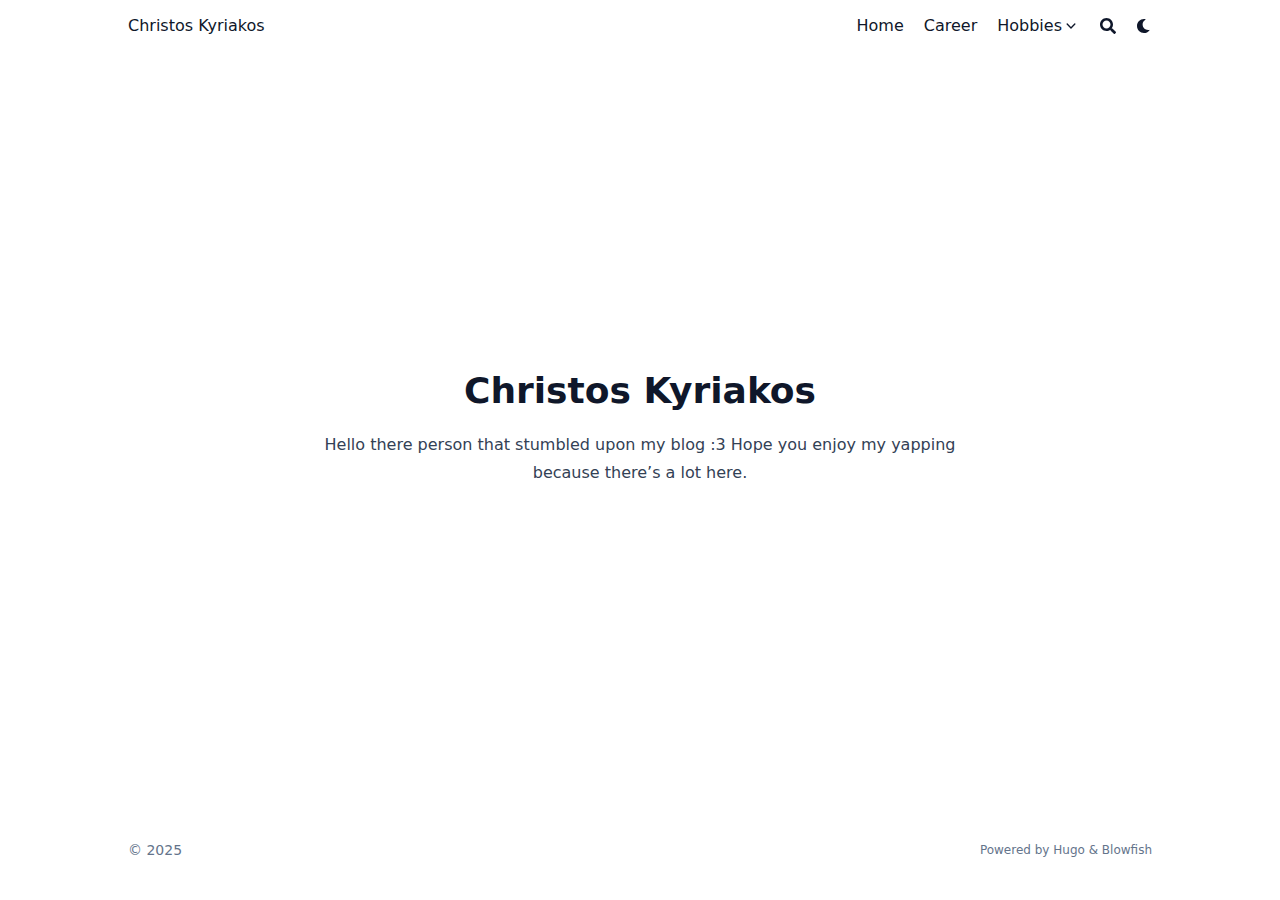
==== commit 262d52ea: "lading" ====
--- a/index.html
+++ b/index.html
@@ -12,7 +12,7 @@
   <title>Christos Kyriakos</title>
   <meta name="title" content="Christos Kyriakos" />
   
-  
+  <meta name="description" content="I share my hobbies and thoughts with the world because I don&#39;t wanna do it on LinkedIn." />
   
   
   
@@ -71,13 +71,15 @@
   
   <meta property="og:url" content="https://ckyriakos.github.io/">
   <meta property="og:site_name" content="Christos Kyriakos">
-  <meta property="og:title" content="Christos Kyriakos">
+  <meta property="og:title" content="Christos Kyriakos from University of Thessaly and Nokia Website">
+  <meta property="og:description" content="I share my hobbies and thoughts with the world because I don&#39;t wanna do it on LinkedIn.">
   <meta property="og:locale" content="en">
   <meta property="og:type" content="website">
 
   
   <meta name="twitter:card" content="summary">
-  <meta name="twitter:title" content="Christos Kyriakos">
+  <meta name="twitter:title" content="Christos Kyriakos from University of Thessaly and Nokia Website">
+  <meta name="twitter:description" content="I share my hobbies and thoughts with the world because I don&#39;t wanna do it on LinkedIn.">
 
   
   <script type="application/ld+json">
@@ -165,7 +167,7 @@
             
   <a href="/"  class="flex items-center text-gray-500 hover:text-primary-600 dark:hover:text-primary-400">
     
-    <p class="text-base font-medium" title="">
+    <p class="text-base font-medium" title="Christos Kyriakos from University of Thessaly and Nokia Website">
         Home
     </p>
 </a>
@@ -396,7 +398,7 @@
   <li class="mt-1">
     <a href="/"  class="flex items-center text-gray-500 hover:text-primary-600 dark:hover:text-primary-400">
         
-        <p class="text-bg font-bg" title="">
+        <p class="text-bg font-bg" title="Christos Kyriakos from University of Thessaly and Nokia Website">
             Home
         </p>
     </a>
@@ -539,8 +541,8 @@
 
     </div>
   </header>
-  <section class="prose dark:prose-invert"><p>Description:I share my hobbies and thoughts with the world because I don&rsquo;t wanna do it on LinkedIn
-Welcome to my lair adventurer. Hope you find something interesting here.</p>
+  <section class="prose dark:prose-invert"><p>Hello there person that stumbled upon my blog :3
+Hope you enjoy my yapping because there&rsquo;s a lot here.</p>
 </section>
 </article>
 <section>
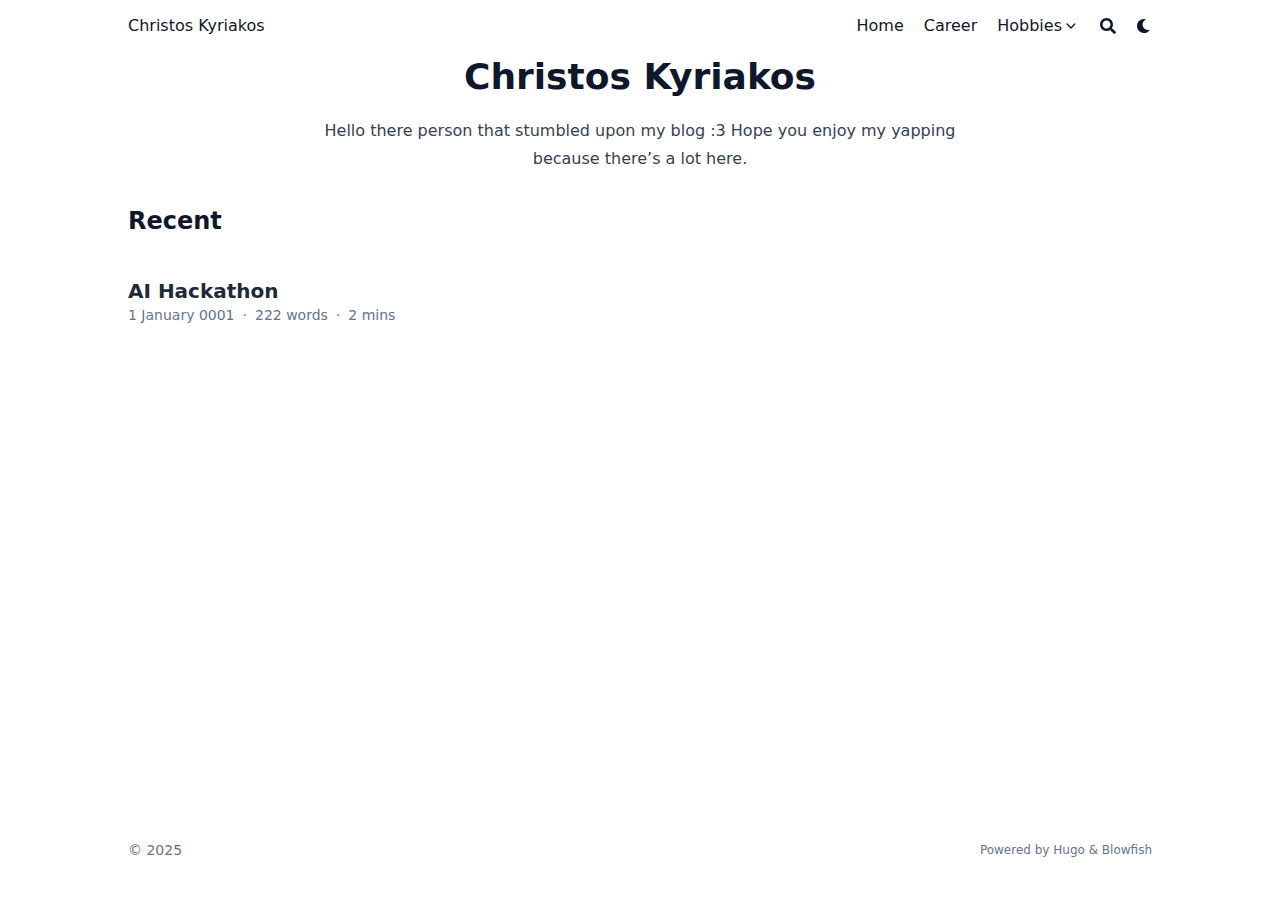
==== commit 8b8bd603: "some thoughts on ai" ====
--- a/index.html
+++ b/index.html
@@ -527,9 +527,7 @@
   
   
     
-<article class="
-    h-full
-   flex flex-col items-center justify-center text-center">
+<article class=" flex flex-col items-center justify-center text-center">
   <header class="relative px-1 py-1 flex flex-col items-center mb-3">
     
     <h1 class="text-4xl font-extrabold">
@@ -547,6 +545,115 @@
 </article>
 <section>
   
+
+
+
+
+
+<h2 class="mt-8 text-2xl font-extrabold mb-10">Recent</h2>
+
+
+  
+
+
+<section class="space-y-10 w-full">
+  
+  
+
+
+
+
+
+
+
+
+
+
+
+
+
+
+
+
+
+
+
+
+
+
+  <a class="flex flex-wrap article " href="/career/aihackathon/aihackathon/">
+    <div class=" mt-3 md:mt-0">
+      <div class="items-center text-left text-xl font-semibold">
+        
+        <div class="font-bold text-xl text-neutral-800 decoration-primary-500 hover:underline hover:underline-offset-2 dark:text-neutral"
+          href="/career/aihackathon/aihackathon/">AI Hackathon</div>
+        
+        
+        
+      </div>
+      <div class="text-sm text-neutral-500 dark:text-neutral-400">
+        
+
+
+
+
+
+
+
+
+
+
+
+  
+
+
+
+
+
+  
+
+
+
+  
+
+
+
+
+
+
+
+
+
+
+
+
+
+<div class="flex flex-row flex-wrap items-center">
+  
+  
+  <time datetime="0001-01-01T00:00:00&#43;00:00">1 January 0001</time><span class="px-2 text-primary-500">&middot;</span><span>222 words</span><span class="px-2 text-primary-500">&middot;</span><span title="Reading time">2 mins</span>
+  
+
+  
+  
+</div>
+
+
+
+
+
+
+
+
+      </div>
+      
+    </div>
+  </a>
+
+  
+</section>
+
+
 
 
 
